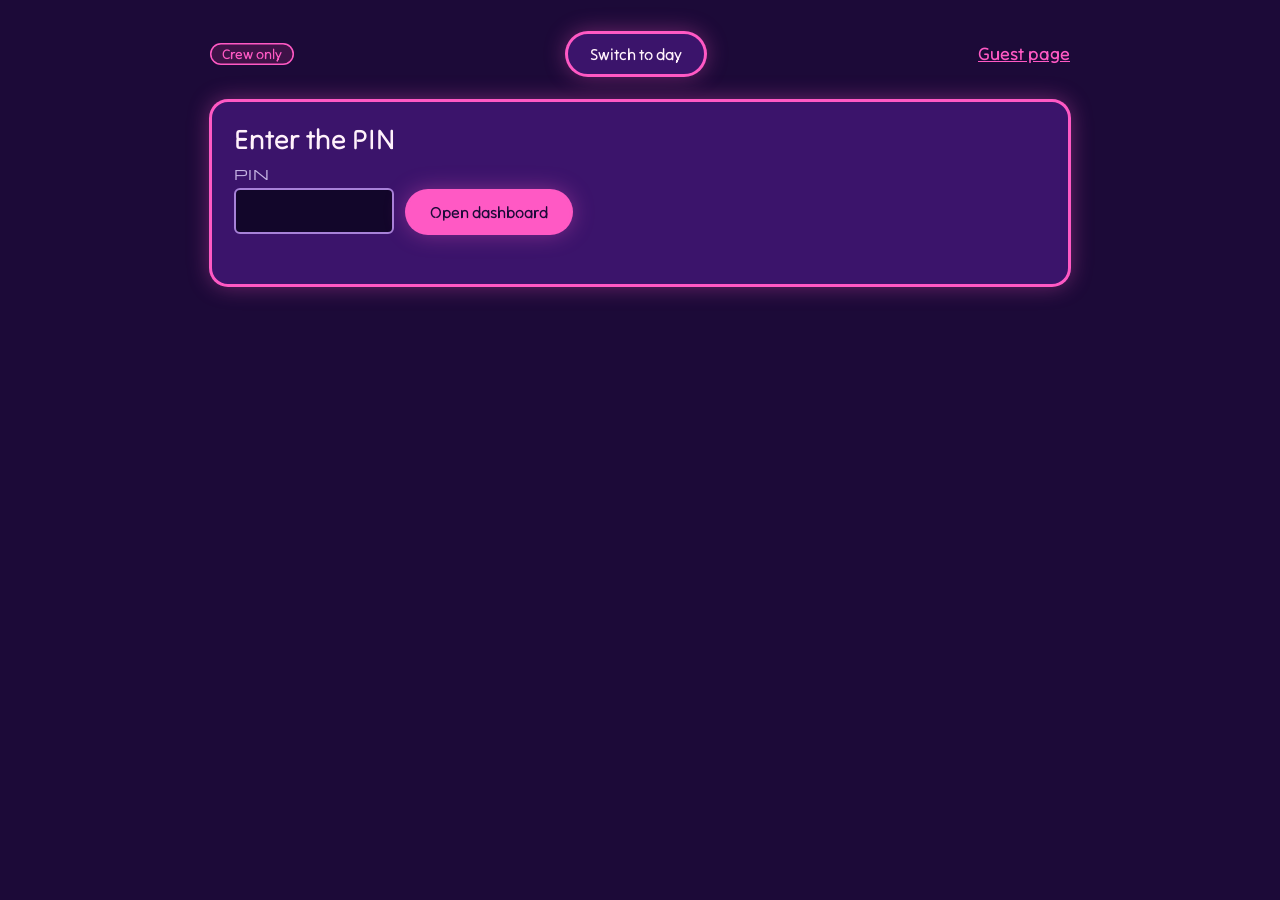
==== admin.html @ cfdfdce6 "Version 1" ====
<!doctype html>
<html lang="en" data-theme="night">
<head>
<meta charset="utf-8">
<meta name="viewport" content="width=device-width, initial-scale=1">
<meta name="robots" content="noindex, nofollow">
<title>Steal 2027: crew dashboard</title>
<link rel="preconnect" href="https://fonts.googleapis.com">
<link rel="stylesheet" href="https://fonts.googleapis.com/css2?family=Michroma&family=Tilt+Neon&family=Yellowtail&display=swap">
<link rel="stylesheet" href="styles.css">
</head>
<body>
<main class="page" style="max-width: 900px">
  <div class="topbar">
    <span class="tag tag-act">Crew only</span>
    <button class="btn" id="theme-toggle" type="button">Switch to day</button>
    <a href="index.html">Guest page</a>
  </div>

  <section class="card" id="gate" aria-labelledby="gate-h">
    <h1 id="gate-h" style="font-size: 28px; line-height: 34px; font-weight: 600">Enter the PIN</h1>
    <form id="pin-form" class="row" novalidate>
      <div class="field" style="width: 160px"><label class="label" for="pin">PIN</label>
        <input id="pin" inputmode="numeric" autocomplete="off" maxlength="12" required></div>
      <button class="btn btn-primary" type="submit">Open dashboard</button>
    </form>
    <p class="status" id="pin-status" role="status"></p>
  </section>

  <div id="dash" hidden style="display: flex; flex-direction: column; gap: 24px">
    <div class="row" style="justify-content: space-between; align-items: center">
      <p class="script">The crew so far</p>
      <div class="row">
        <button class="btn" id="refresh" type="button">Refresh</button>
        <button class="btn btn-quiet" id="lock" type="button">Lock</button>
      </div>
    </div>
    <p class="status" id="dash-status" role="status"></p>

    <div class="stats">
      <div class="card"><span class="label">Guests coming</span><span class="stat-num" id="stat-guests">0</span></div>
      <div class="card"><span class="label">RSVPs</span><span class="stat-num" id="stat-rsvps">0</span></div>
      <div class="card"><span class="label">Drinks claimed</span><span class="stat-num" id="stat-claims">0</span></div>
      <div class="card"><span class="label">Write-ins</span><span class="stat-num" id="stat-writeins">0</span></div>
    </div>

    <section class="card"><h2 style="font-size: 24px; line-height: 30px; font-weight: 600">RSVPs</h2>
      <div class="table-wrap"><table><thead><tr><th>Name</th><th>Coming</th><th>Note</th><th>When</th><th><span class="sr-only">Actions</span></th></tr></thead><tbody id="t-rsvps"></tbody></table></div></section>

    <section class="card"><h2 style="font-size: 24px; line-height: 30px; font-weight: 600">Drink claims</h2>
      <div class="table-wrap"><table><thead><tr><th>Drink</th><th>Real-world</th><th>Claimed by</th><th>When</th><th><span class="sr-only">Actions</span></th></tr></thead><tbody id="t-claims"></tbody></table></div>
      <p class="muted small" style="margin: 0" id="open-drinks"></p></section>

    <section class="card"><h2 style="font-size: 24px; line-height: 30px; font-weight: 600">Not on the list</h2>
      <div class="table-wrap"><table><thead><tr><th>Item</th><th>From</th><th>When</th><th><span class="sr-only">Actions</span></th></tr></thead><tbody id="t-writeins"></tbody></table></div></section>
  </div>
</main>
<script src="config.js"></script>
<script src="shared.js"></script>
<script src="admin.js"></script>
</body>
</html>
---- styles.css ----
/* Steal 2027 — Afterglow look (GTA VI palette), shared by the guest and admin pages. */

:root, [data-theme="night"] {
  --ground: #1c0a38; --raised: #3b146b; --sunk: #12062a;
  --line: #5a2a8f; --line-strong: #a782d8;
  --ink: #fff1fb; --ink-muted: #c4b2e2;
  --grow: #4fefdc; --owe: #ff7193; --goal: #ffb458; --act: #ff59c4; --compare: #93a6ff;
  --grow-soft: #0f3a44; --owe-soft: #3e1631; --act-soft: #3e1247; --compare-soft: #232b60;
  --on-act: #1c0a38; --focus: #ffb458;
  --art-1: #3b146b; --art-2: #7b208f; --art-3: #c9349b; --art-4: #ff9b55; --art-5: #12052a; --art-6: #ff59c4;
  --lift: 0 0 0 1px #ff59c4, 0 0 22px rgba(255, 89, 196, 0.38);
  --hero-img: url("assets/img/hero-night.jpg");
  --banner-img: url("assets/img/banner-night.jpg");
  --kicker: var(--ink);
}
[data-theme="golden"] {
  --ground: #f4e6f2; --raised: #fffafd; --sunk: #e9d6ef;
  --line: #dcc5e4; --line-strong: #8a6a9e;
  --ink: #2a1040; --ink-muted: #5f4672;
  --grow: #086569; --owe: #b11f43; --goal: #9c4300; --act: #a81a78; --compare: #3651c4;
  --grow-soft: #d6f0ee; --owe-soft: #fcdfe6; --act-soft: #f8d6ec; --compare-soft: #dfe4fb;
  --on-act: #ffffff; --focus: #3651c4;
  --art-1: #f36a78; --art-2: #f87572; --art-3: #ff9b55; --art-4: #ffb458; --art-5: #7b208f; --art-6: #3b146b;
  --lift: 4px 4px 0 #3b146b;
  --hero-img: url("assets/img/hero-day.jpg");
  --banner-img: url("assets/img/banner-day.jpg");
  --kicker: #fffafd;
}

* { box-sizing: border-box; }
[hidden] { display: none !important; }
html { -webkit-text-size-adjust: 100%; }
body {
  margin: 0; background: var(--ground); color: var(--ink);
  font-family: "Tilt Neon", system-ui, sans-serif; font-size: 18px; line-height: 26px;
  -webkit-font-smoothing: antialiased;
}
a { color: var(--act); font-weight: 600; }
a:hover { color: var(--ink); }
:focus-visible { outline: 2px solid var(--focus); outline-offset: 3px; }

.page { max-width: 720px; margin: 0 auto; padding: 32px 20px 56px; display: flex; flex-direction: column; gap: 24px; }

/* Type */
.label { font-family: Michroma, sans-serif; font-size: 14px; line-height: 20px; letter-spacing: 0.02em; color: var(--ink-muted); }
.script {
  font-family: Yellowtail, cursive; font-size: 28px; line-height: 32px; margin: 0; color: var(--kicker);
  text-shadow: 0 0 2px var(--raised), 0 0 8px var(--art-6), 0 0 18px var(--art-6), 0 0 32px var(--act);
}
.muted { color: var(--ink-muted); }
.small { font-size: 15px; line-height: 21px; }
h1, h2, h3 { margin: 0; line-height: 0; }

/* Pricedown header art: the SVG is a mask, the color comes from the theme */
.pd { display: block; background: var(--ink); -webkit-mask-size: 100% 100%; mask-size: 100% 100%;
  -webkit-mask-repeat: no-repeat; mask-repeat: no-repeat; max-width: 100%; }
.title-art { display: block; width: 100%; height: auto; }

/* Stickers */
.card {
  background: var(--raised); border: 2px solid var(--art-6); border-radius: 18px; box-shadow: var(--lift);
  padding: 20px 22px; display: flex; flex-direction: column; gap: 8px;
}
.grid2 { display: grid; grid-template-columns: repeat(2, minmax(0, 1fr)); gap: 20px; align-items: start; }
@media (max-width: 600px) { .grid2 { grid-template-columns: 1fr; } }
.card-head { display: flex; align-items: center; gap: 8px; }
.card-head svg { width: 20px; height: 20px; fill: none; stroke: var(--art-6); stroke-width: 2.2; stroke-linecap: round; stroke-linejoin: round; flex-shrink: 0; }

.btn {
  font: 600 16px/22px "Tilt Neon", system-ui, sans-serif; min-height: 44px; padding: 0 22px;
  border: 2px solid var(--art-6); border-radius: 999px; background: var(--raised); color: var(--ink);
  box-shadow: var(--lift); cursor: pointer; transition: transform 120ms ease, box-shadow 120ms ease;
}
.btn:hover { transform: translate(-1px, -1px); }
.btn:active { transform: translate(3px, 3px); box-shadow: none; }
.btn-primary { background: var(--act); color: var(--on-act); }
.btn-quiet { border-color: transparent; background: transparent; box-shadow: none; color: var(--act); padding: 0 12px; }
.btn:disabled { opacity: 0.45; cursor: not-allowed; box-shadow: none; transform: none; }
@media (prefers-reduced-motion: reduce) { .btn { transition: none; } }

.tag { display: inline-flex; align-items: center; padding: 1px 12px; border-radius: 999px; font-size: 14px; line-height: 20px; font-weight: 600; white-space: nowrap; }
.tag-act { background: var(--act-soft); color: var(--act); box-shadow: inset 0 0 0 1.5px currentColor; }
.tag-grow { background: var(--grow-soft); color: var(--grow); box-shadow: inset 0 0 0 1.5px currentColor; }
.tag-compare { background: var(--compare-soft); color: var(--compare); box-shadow: inset 0 0 0 1.5px currentColor; }

/* Forms */
.field { display: flex; flex-direction: column; gap: 4px; }
.field input, .field select, .field textarea {
  font: 400 17px/24px "Tilt Neon", system-ui, sans-serif; color: var(--ink); background: var(--sunk);
  border: 2px solid var(--line-strong); border-radius: 6px; padding: 9px 12px; min-height: 44px; width: 100%;
}
.field textarea { resize: vertical; min-height: 72px; }
.row { display: flex; gap: 12px; flex-wrap: wrap; align-items: flex-end; }
.row > .grow { flex: 1 1 180px; }
.status { min-height: 22px; font-size: 15px; line-height: 21px; margin: 0; }
.status.ok { color: var(--grow); } .status.err { color: var(--owe); }

/* Top bar */
.topbar { display: flex; align-items: center; justify-content: space-between; gap: 12px; flex-wrap: wrap; }
.stars { display: flex; align-items: center; gap: 10px; }

/* Hero */
.hero {
  position: relative; border: 2px solid var(--art-6); border-radius: 18px; box-shadow: var(--lift); overflow: hidden;
  background: var(--art-1) var(--hero-img) center / cover no-repeat; aspect-ratio: 6 / 5;
  padding: 28px 32px; display: flex; flex-direction: column; gap: 12px;
}
.hero-lead { margin: 0; max-width: 400px; font-size: 21px; line-height: 30px; font-weight: 500; color: var(--ink); }
[data-theme="night"] .hero-lead { text-shadow: 0 1px 2px rgba(10, 4, 24, 0.9), 0 0 12px rgba(10, 4, 24, 0.8); }
.hero .title-wrap { width: min(417px, 78%); }
.banner {
  position: relative; border: 2px solid var(--art-6); border-radius: 18px; box-shadow: var(--lift); overflow: hidden;
  background: var(--art-1) var(--banner-img) right center / cover no-repeat; aspect-ratio: 10 / 3;
  padding: 22px 28px; display: flex; flex-direction: column; justify-content: center; gap: 6px;
}
.banner .title-wrap { width: min(400px, 62%); }
@media (max-width: 520px) {
  .hero { aspect-ratio: auto; min-height: 380px; padding: 22px; }
  .banner { aspect-ratio: auto; min-height: 150px; padding: 18px; }
}

/* Drink list */
.drink-list { list-style: none; margin: 0; padding: 0; display: flex; flex-direction: column; }
.drink {
  display: flex; align-items: center; justify-content: space-between; gap: 12px; width: 100%;
  padding: 10px 6px; margin: 0 -6px; border: 0; border-top: 1px solid var(--line); background: transparent;
  color: inherit; text-align: left; cursor: pointer; border-radius: 6px; font: inherit;
}
.drink-list li:first-child .drink { border-top: 0; }
.drink:hover:not(:disabled) { background: var(--act-soft); }
.drink:disabled { cursor: default; }
.drink .who { display: flex; flex-direction: column; gap: 3px; min-width: 0; }
.drink .bring { font-size: 15px; line-height: 20px; color: var(--ink-muted); }
.writeins { list-style: none; margin: 0; padding: 0; display: flex; flex-direction: column; gap: 6px; }

/* Dialog */
dialog {
  border: 2px solid var(--art-6); border-radius: 18px; box-shadow: var(--lift); background: var(--raised); color: var(--ink);
  padding: 24px; width: min(420px, calc(100vw - 32px));
}
dialog::backdrop { background: rgba(10, 4, 24, 0.7); }
dialog form { display: flex; flex-direction: column; gap: 14px; }
.dialog-actions { display: flex; gap: 12px; justify-content: flex-end; flex-wrap: wrap; }

/* Admin tables */
.table-wrap { overflow-x: auto; }
table { width: 100%; border-collapse: collapse; font-size: 16px; line-height: 22px; }
th { text-align: left; font-family: Michroma, sans-serif; font-size: 13px; letter-spacing: 0.02em; color: var(--ink-muted); font-weight: 400; padding: 6px 8px; }
td { padding: 8px; border-top: 1px solid var(--line); vertical-align: top; }
.stats { display: grid; grid-template-columns: repeat(auto-fit, minmax(140px, 1fr)); gap: 16px; }
.stat-num { font-size: 40px; line-height: 44px; color: var(--goal); font-variant-numeric: tabular-nums; }

.sr-only { position: absolute; width: 1px; height: 1px; overflow: hidden; clip: rect(0 0 0 0); white-space: nowrap; }
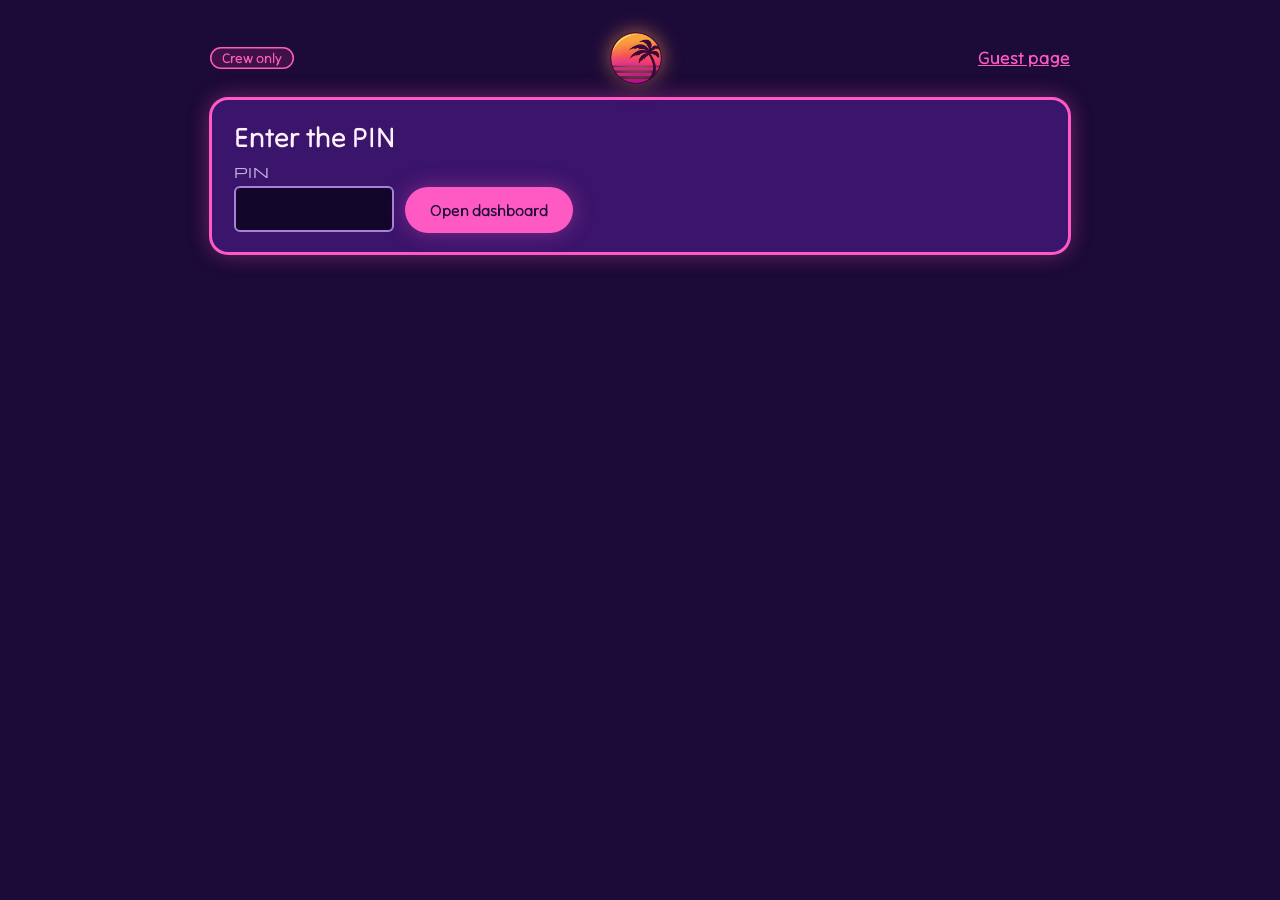
==== commit 0173b13f: "Drinks revamp and crew checklist" ====
--- a/admin.html
+++ b/admin.html
@@ -7,13 +7,13 @@
 <title>Steal 2027: crew dashboard</title>
 <link rel="preconnect" href="https://fonts.googleapis.com">
 <link rel="stylesheet" href="https://fonts.googleapis.com/css2?family=Michroma&family=Tilt+Neon&family=Yellowtail&display=swap">
-<link rel="stylesheet" href="styles.css">
+<link rel="stylesheet" href="styles.css?v=20261125e">
 </head>
 <body>
 <main class="page" style="max-width: 900px">
-  <div class="topbar">
+  <div class="topbar admin-top">
     <span class="tag tag-act">Crew only</span>
-    <button class="btn" id="theme-toggle" type="button">Switch to day</button>
+    <button class="theme-btn" id="theme-toggle" type="button" aria-label="Switch to day"><img class="theme-icon theme-sun" src="assets/img/theme-sun.png" alt="" width="52" height="52"><img class="theme-icon theme-moon" src="assets/img/theme-moon.png" alt="" width="52" height="52" onerror="this.closest('button').classList.add('no-moon')"><span class="theme-fallback" aria-hidden="true">Night</span></button>
     <a href="index.html">Guest page</a>
   </div>
 
@@ -27,10 +27,10 @@
     <p class="status" id="pin-status" role="status"></p>
   </section>
 
-  <div id="dash" hidden style="display: flex; flex-direction: column; gap: 24px">
-    <div class="row" style="justify-content: space-between; align-items: center">
+  <div id="dash" hidden style="display: flex; flex-direction: column; gap: 14px">
+    <div class="admin-head">
       <p class="script">The crew so far</p>
-      <div class="row">
+      <div class="admin-actions">
         <button class="btn" id="refresh" type="button">Refresh</button>
         <button class="btn btn-quiet" id="lock" type="button">Lock</button>
       </div>
@@ -40,23 +40,52 @@
     <div class="stats">
       <div class="card"><span class="label">Guests coming</span><span class="stat-num" id="stat-guests">0</span></div>
       <div class="card"><span class="label">RSVPs</span><span class="stat-num" id="stat-rsvps">0</span></div>
-      <div class="card"><span class="label">Drinks claimed</span><span class="stat-num" id="stat-claims">0</span></div>
-      <div class="card"><span class="label">Write-ins</span><span class="stat-num" id="stat-writeins">0</span></div>
+      <div class="card"><span class="label">Crew supplies</span><span class="stat-num" id="stat-claims">0</span></div>
+      <div class="card"><span class="label">Your run</span><span class="stat-num" id="stat-run">0</span></div>
     </div>
 
-    <section class="card"><h2 style="font-size: 24px; line-height: 30px; font-weight: 600">RSVPs</h2>
-      <div class="table-wrap"><table><thead><tr><th>Name</th><th>Coming</th><th>Note</th><th>When</th><th><span class="sr-only">Actions</span></th></tr></thead><tbody id="t-rsvps"></tbody></table></div></section>
+    <section class="card adm-card" aria-labelledby="run-h">
+      <div class="adm-card-head">
+        <h2 id="run-h" class="adm-h">Shopping run</h2>
+        <span class="adm-count" id="run-count"></span>
+      </div>
+      <div class="ready-bar" aria-hidden="true"><div class="ready-fill" id="run-fill"></div></div>
+      <div class="seg" role="tablist" aria-label="Show">
+        <button type="button" role="tab" class="seg-btn" id="seg-todo" aria-selected="true">Still needed</button>
+        <button type="button" role="tab" class="seg-btn" id="seg-all" aria-selected="false">Everything</button>
+      </div>
+      <h3 class="adm-sub">Your run <span class="muted small">Tap to check off</span></h3>
+      <div id="host-list" class="check-groups"></div>
+      <form id="host-add" class="host-add" novalidate>
+        <label class="sr-only" for="host-new">Add something to your run</label>
+        <input id="host-new" maxlength="80" placeholder="Add something to your run" autocomplete="off">
+        <button class="btn btn-primary" type="submit">Add</button>
+      </form>
+      <h3 class="adm-sub">From the crew <span class="muted small">Checks itself as guests claim</span></h3>
+      <ul id="crew-checks" class="check-list"></ul>
+    </section>
 
-    <section class="card"><h2 style="font-size: 24px; line-height: 30px; font-weight: 600">Drink claims</h2>
-      <div class="table-wrap"><table><thead><tr><th>Drink</th><th>Real-world</th><th>Claimed by</th><th>When</th><th><span class="sr-only">Actions</span></th></tr></thead><tbody id="t-claims"></tbody></table></div>
-      <p class="muted small" style="margin: 0" id="open-drinks"></p></section>
+    <section class="card adm-card" aria-labelledby="guests-h">
+      <div class="adm-card-head"><h2 id="guests-h" class="adm-h">Guest list</h2><span class="adm-count" id="guests-count"></span></div>
+      <ul class="adm-rows" id="t-rsvps"></ul>
+    </section>
 
-    <section class="card"><h2 style="font-size: 24px; line-height: 30px; font-weight: 600">Not on the list</h2>
-      <div class="table-wrap"><table><thead><tr><th>Item</th><th>From</th><th>When</th><th><span class="sr-only">Actions</span></th></tr></thead><tbody id="t-writeins"></tbody></table></div></section>
+    <section class="card adm-card" aria-labelledby="also-h2">
+      <div class="adm-card-head"><h2 id="also-h2" class="adm-h">Also bringing</h2></div>
+      <h3 class="adm-sub">Beer</h3>
+      <ul class="adm-rows" id="t-beer"></ul>
+      <h3 class="adm-sub">Something else</h3>
+      <ul class="adm-rows" id="t-writeins"></ul>
+    </section>
+
+    <section class="card adm-card" aria-labelledby="prep-h">
+      <div class="adm-card-head"><h2 id="prep-h" class="adm-h">Drink prep</h2></div>
+      <div id="t-prep" class="prep-list"></div>
+    </section>
   </div>
 </main>
-<script src="config.js"></script>
-<script src="shared.js"></script>
-<script src="admin.js"></script>
+<script src="config.js?v=20261125e"></script>
+<script src="shared.js?v=20261125e"></script>
+<script src="admin.js?v=20261125e"></script>
 </body>
 </html>
--- a/styles.css
+++ b/styles.css
@@ -11,6 +11,12 @@
   --lift: 0 0 0 1px #ff59c4, 0 0 22px rgba(255, 89, 196, 0.38);
   --hero-img: url("assets/img/hero-night.jpg");
   --banner-img: url("assets/img/banner-night.jpg");
+  --crew-img: url("assets/img/crew-night.jpg");
+  --place-img: url("assets/img/place-night.jpg");
+  --drinks-img: url("assets/img/drinks-night.jpg");
+  --dir-img: url("assets/img/directions-night.jpg"); --dir-base: #420b6c;
+  --when-img: url("assets/img/when-night.jpg"); --when-base: #2a0528;
+  --goal-soft: #3b2a1b; --sign: 0 0 14px rgba(255, 89, 196, 0.65), 0 0 36px rgba(255, 89, 196, 0.3);
   --kicker: var(--ink);
 }
 [data-theme="golden"] {
@@ -24,6 +30,12 @@
   --lift: 4px 4px 0 #3b146b;
   --hero-img: url("assets/img/hero-day.jpg");
   --banner-img: url("assets/img/banner-day.jpg");
+  --crew-img: url("assets/img/crew-day.jpg");
+  --place-img: url("assets/img/place-day.jpg");
+  --drinks-img: url("assets/img/drinks-day.jpg");
+  --dir-img: url("assets/img/directions-day.jpg"); --dir-base: #fcd3df;
+  --when-img: url("assets/img/when-day.jpg"); --when-base: #feb2ab;
+  --goal-soft: #ffe6c6; --sign: none;
   --kicker: #fffafd;
 }
 
@@ -39,7 +51,7 @@
 a:hover { color: var(--ink); }
 :focus-visible { outline: 2px solid var(--focus); outline-offset: 3px; }
 
-.page { max-width: 720px; margin: 0 auto; padding: 32px 20px 56px; display: flex; flex-direction: column; gap: 24px; }
+.page { max-width: 720px; margin: 0 auto; padding: 32px 20px 24px; display: flex; flex-direction: column; gap: 14px; }
 
 /* Type */
 .label { font-family: Michroma, sans-serif; font-size: 14px; line-height: 20px; letter-spacing: 0.02em; color: var(--ink-muted); }
@@ -61,7 +73,7 @@
   background: var(--raised); border: 2px solid var(--art-6); border-radius: 18px; box-shadow: var(--lift);
   padding: 20px 22px; display: flex; flex-direction: column; gap: 8px;
 }
-.grid2 { display: grid; grid-template-columns: repeat(2, minmax(0, 1fr)); gap: 20px; align-items: start; }
+.grid2 { display: grid; grid-template-columns: repeat(2, minmax(0, 1fr)); gap: 14px; align-items: start; }
 @media (max-width: 600px) { .grid2 { grid-template-columns: 1fr; } }
 .card-head { display: flex; align-items: center; gap: 8px; }
 .card-head svg { width: 20px; height: 20px; fill: none; stroke: var(--art-6); stroke-width: 2.2; stroke-linecap: round; stroke-linejoin: round; flex-shrink: 0; }
@@ -93,20 +105,29 @@
 .row { display: flex; gap: 12px; flex-wrap: wrap; align-items: flex-end; }
 .row > .grow { flex: 1 1 180px; }
 .status { min-height: 22px; font-size: 15px; line-height: 21px; margin: 0; }
+.status:empty { display: none; }
 .status.ok { color: var(--grow); } .status.err { color: var(--owe); }
 
 /* Top bar */
 .topbar { display: flex; align-items: center; justify-content: space-between; gap: 12px; flex-wrap: wrap; }
-.stars { display: flex; align-items: center; gap: 10px; }
 
 /* Hero */
 .hero {
+  container-type: inline-size;
   position: relative; border: 2px solid var(--art-6); border-radius: 18px; box-shadow: var(--lift); overflow: hidden;
   background: var(--art-1) var(--hero-img) center / cover no-repeat; aspect-ratio: 6 / 5;
   padding: 28px 32px; display: flex; flex-direction: column; gap: 12px;
 }
-.hero-lead { margin: 0; max-width: 400px; font-size: 21px; line-height: 30px; font-weight: 500; color: var(--ink); }
-[data-theme="night"] .hero-lead { text-shadow: 0 1px 2px rgba(10, 4, 24, 0.9), 0 0 12px rgba(10, 4, 24, 0.8); }
+/* Mission-briefing line: Michroma caps, lit like a HUD readout */
+.hero-lead {
+  margin: 0; max-width: 440px; align-self: flex-start;
+  font-family: Michroma, sans-serif; letter-spacing: 0.08em; text-transform: uppercase; white-space: nowrap;
+  /* Scales with the hero's width so each sentence always fits on one line */
+  font-size: clamp(8px, 3.2cqi, 14px); line-height: 1.7;
+  color: #fff1fb;
+  text-shadow: 0 1px 2px rgba(10, 4, 24, 0.95), 0 0 10px rgba(10, 4, 24, 0.85), 0 0 22px rgba(10, 4, 24, 0.6);
+}
+[data-theme="golden"] .hero-lead { color: #fff1fb; }
 .hero .title-wrap { width: min(417px, 78%); }
 .banner {
   position: relative; border: 2px solid var(--art-6); border-radius: 18px; box-shadow: var(--lift); overflow: hidden;
@@ -143,11 +164,663 @@
 .dialog-actions { display: flex; gap: 12px; justify-content: flex-end; flex-wrap: wrap; }
 
 /* Admin tables */
-.table-wrap { overflow-x: auto; }
+.table-wrap { position: relative; overflow-x: auto; }
 table { width: 100%; border-collapse: collapse; font-size: 16px; line-height: 22px; }
 th { text-align: left; font-family: Michroma, sans-serif; font-size: 13px; letter-spacing: 0.02em; color: var(--ink-muted); font-weight: 400; padding: 6px 8px; }
 td { padding: 8px; border-top: 1px solid var(--line); vertical-align: top; }
-.stats { display: grid; grid-template-columns: repeat(auto-fit, minmax(140px, 1fr)); gap: 16px; }
+.stats { display: grid; grid-template-columns: repeat(4, minmax(0, 1fr)); gap: 16px; }
+.stats .card { min-width: 0; }
+.stats .label { overflow-wrap: anywhere; }
+/* Admin header rows never wrap: they shrink instead */
+.admin-top { flex-wrap: nowrap; }
+.admin-top > * { flex-shrink: 0; white-space: nowrap; }
+.admin-head { display: flex; align-items: center; justify-content: space-between; gap: 8px; flex-wrap: nowrap; }
+.admin-head .script { white-space: nowrap; min-width: 0; }
+.admin-actions { display: flex; align-items: center; gap: 4px; flex-shrink: 0; }
+@media (max-width: 560px) {
+  .stats { gap: 8px; }
+  .stats .card { padding: 10px 10px 12px; gap: 4px; border-radius: 14px; }
+  .stats .label { font-size: 10px; line-height: 14px; letter-spacing: 0; }
+  .stat-num { font-size: 28px; line-height: 32px; }
+  .admin-top { gap: 8px; }
+  .admin-top .btn { padding: 0 14px; font-size: 15px; }
+  .admin-head .script { font-size: 24px; line-height: 30px; }
+  .admin-actions .btn { padding: 0 14px; }
+}
+@media (max-width: 380px) {
+  .admin-top { gap: 6px; }
+  .admin-top .tag { padding: 1px 6px; font-size: 13px; }
+  .admin-top .btn { padding: 0 8px; font-size: 14px; }
+  .admin-top a { font-size: 14px; }
+  .admin-head .script { font-size: 22px; }
+  .admin-actions .btn { padding: 0 10px; font-size: 15px; }
+  .admin-actions .btn-quiet { padding: 0 8px; }
+}
+/* Crew-only page: stacked lists instead of wide tables, so nothing scrolls sideways */
+.adm-card { gap: 12px; }
+.adm-card-head { display: flex; align-items: baseline; justify-content: space-between; gap: 12px; }
+.adm-h { margin: 0; font-size: 24px; line-height: 30px; font-weight: 600; }
+.adm-count { font: 400 12px/18px Michroma, sans-serif; letter-spacing: 0.03em; color: var(--goal); white-space: nowrap; }
+.adm-sub { margin: 8px 0 0; font: 400 13px/18px Michroma, sans-serif; letter-spacing: 0.03em; text-transform: uppercase; color: var(--ink); display: flex; align-items: baseline; gap: 10px; flex-wrap: wrap; }
+.adm-sub .small { text-transform: none; letter-spacing: 0; font-family: "Tilt Neon", system-ui, sans-serif; font-size: 13px; }
+.adm-rows { list-style: none; margin: 0; padding: 0; display: flex; flex-direction: column; }
+.adm-row { display: flex; align-items: center; gap: 12px; padding: 10px 0; border-top: 1px solid var(--line); }
+.adm-row:first-child { border-top: 0; }
+.adm-row-words { flex: 1 1 auto; min-width: 0; display: flex; flex-direction: column; gap: 2px; }
+.adm-row-title { font-size: 17px; line-height: 22px; font-weight: 600; overflow-wrap: anywhere; }
+.adm-row-sub { font-size: 14px; line-height: 19px; color: var(--ink-muted); overflow-wrap: anywhere; }
+.adm-empty { list-style: none; margin: 0; font-size: 15px; color: var(--ink-muted); }
+.btn.btn-small { min-height: 36px; padding: 0 12px; font-size: 14px; flex-shrink: 0; }
+.seg { display: flex; padding: 3px; gap: 3px; border-radius: 999px; background: var(--sunk); border: 1px solid var(--line); align-self: flex-start; }
+.seg-btn { border: 0; background: transparent; color: var(--ink-muted); font: 600 14px/20px "Tilt Neon", system-ui, sans-serif; padding: 6px 14px; border-radius: 999px; cursor: pointer; }
+.seg-btn[aria-selected="true"] { background: var(--act); color: #1c0a38; }
+[data-theme="golden"] .seg-btn[aria-selected="true"] { color: #fff; }
+.check-groups { display: flex; flex-direction: column; gap: 10px; }
+.check-group-h { margin: 0 0 2px; font-size: 13px; line-height: 18px; font-weight: 600; color: var(--goal); white-space: pre; }
+.check-list { list-style: none; margin: 0; padding: 0; display: flex; flex-direction: column; }
+.check-row { display: flex; align-items: center; gap: 10px; border-top: 1px solid var(--line); }
+.check-list > .check-row:first-child { border-top: 0; }
+.check-hit { flex: 1 1 auto; min-width: 0; display: flex; align-items: center; gap: 12px; padding: 9px 0; cursor: pointer; -webkit-tap-highlight-color: transparent; }
+.check-input { position: absolute; opacity: 0; width: 1px; height: 1px; }
+.check-box { flex-shrink: 0; width: 24px; height: 24px; border-radius: 7px; border: 2px solid var(--line-strong); display: grid; place-items: center; background: var(--sunk); transition: background 150ms ease, border-color 150ms ease; }
+.check-box svg { fill: none; stroke: #1c0a38; stroke-width: 3; stroke-linecap: round; stroke-linejoin: round; opacity: 0; transform: scale(0.6); transition: opacity 150ms ease, transform 200ms cubic-bezier(.3, 1.6, .5, 1); }
+.is-done .check-box { background: var(--grow); border-color: var(--grow); }
+[data-theme="golden"] .is-done .check-box svg { stroke: #fff; }
+.is-done .check-box svg { opacity: 1; transform: scale(1); }
+.check-input:focus-visible + .check-box { outline: 2px solid var(--focus); outline-offset: 2px; }
+.check-name { font-size: 16px; line-height: 21px; overflow-wrap: anywhere; }
+.check-hit .check-name { transition: color 150ms ease; }
+.is-done .check-hit .check-name { color: var(--ink-muted); text-decoration: line-through; text-decoration-color: var(--grow); }
+.check-del { flex-shrink: 0; width: 36px; height: 36px; border: 0; border-radius: 10px; background: transparent; color: var(--ink-muted); font-size: 22px; line-height: 1; cursor: pointer; }
+.check-del:hover { background: var(--sunk); color: var(--ink); }
+.check-row.is-auto { align-items: flex-start; padding: 9px 0; gap: 12px; }
+.check-words { flex: 1 1 auto; min-width: 0; display: flex; flex-direction: column; gap: 4px; }
+.check-who { display: flex; flex-wrap: wrap; gap: 6px; }
+.who-pill { display: inline-flex; align-items: center; gap: 6px; border: 1px solid var(--line-strong); background: var(--sunk); color: var(--ink); border-radius: 999px; padding: 2px 6px 2px 10px; font: 600 13px/20px "Tilt Neon", system-ui, sans-serif; cursor: pointer; }
+.who-pill:hover { border-color: var(--owe); }
+.who-x { color: var(--ink-muted); font-size: 15px; }
+.host-add { display: flex; gap: 8px; }
+.host-add input { flex: 1 1 auto; min-width: 0; font: 400 17px/24px "Tilt Neon", system-ui, sans-serif; color: var(--ink); background: var(--sunk);
+  border: 2px solid var(--line-strong); border-radius: 999px; padding: 8px 16px; min-height: 44px; }
+.stat-of { font-size: 0.5em; line-height: 1; color: var(--ink-muted); margin-left: 1px; }
+.prep-list { display: flex; flex-direction: column; }
+.prep { border-top: 1px solid var(--line); }
+.prep:first-child { border-top: 0; }
+.prep summary { list-style: none; display: flex; align-items: center; gap: 12px; padding: 10px 0; cursor: pointer; }
+.prep summary::-webkit-details-marker { display: none; }
+.prep summary::after { content: ""; width: 8px; height: 8px; border-right: 2px solid var(--ink-muted); border-bottom: 2px solid var(--ink-muted); transform: rotate(45deg); margin: -4px 4px 0 0; transition: transform 150ms ease; flex-shrink: 0; }
+.prep[open] summary::after { transform: rotate(225deg); margin-top: 4px; }
+.prep-words { flex: 1 1 auto; min-width: 0; display: flex; flex-direction: column; }
+.prep-name { font-family: Yellowtail, cursive; font-size: 24px; line-height: 28px; }
+.prep-have { font: 400 11px/18px Michroma, sans-serif; color: var(--ink-muted); white-space: nowrap; }
+.prep-have.is-ready { color: var(--grow); }
+.prep-body { padding: 0 0 12px; display: flex; flex-direction: column; gap: 8px; }
+.prep-how { margin: 0; font-size: 15px; line-height: 21px; }
+.prep-chips { list-style: none; margin: 0; padding: 0; display: flex; flex-wrap: wrap; gap: 6px; }
+.prep-chips li { font-size: 13px; line-height: 18px; padding: 3px 10px; border-radius: 999px; border: 1px dashed var(--line-strong); color: var(--ink-muted); }
+.prep-chips li.is-have { border-style: solid; border-color: var(--grow); color: var(--ink); }
 .stat-num { font-size: 40px; line-height: 44px; color: var(--goal); font-variant-numeric: tabular-nums; }
 
 .sr-only { position: absolute; width: 1px; height: 1px; overflow: hidden; clip: rect(0 0 0 0); white-space: nowrap; }
+
+/* ---------- App shell ---------- */
+.app { min-height: 100vh; padding-bottom: calc(84px + env(safe-area-inset-bottom)); }
+.topbar-wrap { padding-top: calc(16px + env(safe-area-inset-top)); padding-bottom: 0; }
+.topbar-wrap ~ main .view.page { padding-top: 14px; }
+.view[hidden] { display: none !important; }
+.page-lead { margin: 0; font-size: 21px; line-height: 30px; }
+/* Dress code lead: the neon script, one sentence per line */
+.dress-lead { font-size: 30px; line-height: 38px; }
+[data-theme="golden"] .dress-lead { color: #a81a78; text-shadow: 0 1px 0 rgba(255, 255, 255, 0.7), 0 0 10px rgba(255, 47, 168, 0.25); }
+.dress-intro { display: flex; flex-direction: column; gap: 4px; }
+.fine-print { margin: 0; font-size: 13px; line-height: 18px; font-style: italic; color: var(--ink-muted); }
+.site-foot { display: flex; justify-content: center; padding-top: 8px; }
+.site-foot a { font-size: 15px; color: var(--ink-muted); font-weight: 600; }
+.banner h1 { line-height: 0; }
+
+.tabbar {
+  position: fixed; left: 0; right: 0; bottom: 0; z-index: 10;
+  display: grid; grid-template-columns: repeat(5, minmax(0, 1fr));
+  padding: 6px max(8px, env(safe-area-inset-left)) calc(6px + env(safe-area-inset-bottom)) max(8px, env(safe-area-inset-right));
+  background: var(--raised); border-top: 2px solid var(--art-6);
+  box-shadow: 0 -6px 24px rgba(10, 4, 24, 0.35);
+}
+.tabbar a, .tabbar button {
+  display: flex; flex-direction: column; align-items: center; justify-content: center; gap: 2px;
+  min-height: 56px; border-radius: 14px; text-decoration: none; color: var(--ink-muted);
+  font: 600 13px/16px "Tilt Neon", system-ui, sans-serif;
+}
+.tabbar button { border: 0; background: transparent; cursor: pointer; }
+.tabbar a svg, .tabbar button svg { width: 24px; height: 24px; fill: none; stroke: currentColor; stroke-width: 2; stroke-linecap: round; stroke-linejoin: round; }
+/* Active tab, retrowave style: a glowing sunset "horizon" line on the bar's top edge, a soft neon light
+   spilling down onto the tab, and a glowing icon and label. No filled box, so it never runs into RSVP. */
+.tabbar a { position: relative; isolation: isolate; transition: color 200ms ease; }
+.tabbar a::before { content: ""; position: absolute; top: -6px; left: 50%; width: 70%; height: 4px; border-radius: 0 0 6px 6px;
+  background: linear-gradient(90deg, #ffb458, #ff59c4 50%, #9b5cff); box-shadow: 0 0 10px rgba(255, 89, 196, 0.9), 0 0 22px rgba(255, 89, 196, 0.5);
+  transform: translateX(-50%) scaleX(0); transition: transform 260ms cubic-bezier(.3, 1.4, .5, 1); }
+.tabbar a::after { content: ""; position: absolute; z-index: -1; top: -4px; left: 15%; right: 15%; bottom: 4px; border-radius: 0 0 12px 12px;
+  background: linear-gradient(180deg, rgba(255, 89, 196, 0.32), rgba(255, 89, 196, 0.08) 55%, transparent);
+  opacity: 0; transition: opacity 220ms ease; }
+.tabbar a[aria-current="page"] { color: #fff; }
+.tabbar a[aria-current="page"]::before { transform: translateX(-50%) scaleX(1); }
+.tabbar a[aria-current="page"]::after { opacity: 1; }
+.tabbar a[aria-current="page"] svg { stroke: #ff7ad1; filter: drop-shadow(0 0 4px rgba(255, 89, 196, 0.95)) drop-shadow(0 0 10px rgba(255, 89, 196, 0.5)); transform: translateY(-1px); }
+.tabbar a[aria-current="page"] span { text-shadow: 0 0 6px rgba(255, 89, 196, 0.9); letter-spacing: 0.02em; }
+.tabbar a svg { transition: transform 200ms ease, filter 200ms ease; }
+[data-theme="golden"] .tabbar a::before { background: linear-gradient(90deg, #ff9b55, #ff2fa8 50%, #3b146b); box-shadow: 0 2px 0 rgba(59, 20, 107, 0.25); }
+[data-theme="golden"] .tabbar a::after { background: linear-gradient(180deg, rgba(255, 47, 168, 0.18), rgba(255, 155, 85, 0.08) 55%, transparent); }
+[data-theme="golden"] .tabbar a[aria-current="page"] { color: #a81a78; }
+[data-theme="golden"] .tabbar a[aria-current="page"] svg { stroke: #a81a78; filter: none; }
+[data-theme="golden"] .tabbar a[aria-current="page"] span { text-shadow: none; font-weight: 700; }
+@media (prefers-reduced-motion: reduce) { .tabbar a::before, .tabbar a::after, .tabbar a svg { transition: none; } }
+@media (min-width: 760px) { .tabbar { left: 50%; right: auto; width: 720px; transform: translateX(-50%); border: 2px solid var(--art-6); border-bottom: 0; border-radius: 18px 18px 0 0; } }
+
+.card-link { text-decoration: none; color: inherit; font-weight: 400; transition: transform 120ms ease; }
+.card-link:hover { color: inherit; transform: translate(-1px, -1px); }
+.card-link .go { color: var(--act); font-weight: 600; font-size: 15px; }
+.card-link .go::after { content: " \203A"; }
+@media (prefers-reduced-motion: reduce) { .card-link { transition: none; } }
+
+/* RSVP party names */
+.guests { border: 0; padding: 0; margin: 0; flex: 1 1 100%; min-width: 0; }
+.guests legend { padding: 0; margin-bottom: 4px; }
+.guest-fields { display: grid; grid-template-columns: repeat(auto-fill, minmax(180px, 1fr)); gap: 10px; }
+.guest-fields input { font: 400 17px/24px "Tilt Neon", system-ui, sans-serif; color: var(--ink); background: var(--sunk);
+  border: 2px solid var(--line-strong); border-radius: 6px; padding: 9px 12px; min-height: 44px; width: 100%; }
+
+/* Dress code */
+.chips { list-style: none; margin: 0; padding: 0; display: flex; flex-wrap: wrap; gap: 8px; }
+.chips li { padding: 6px 14px; border-radius: 999px; border: 2px solid var(--art-6); background: var(--act-soft); color: var(--ink); font-size: 16px; line-height: 22px; }
+.swatches { list-style: none; margin: 0; padding: 0; display: grid; grid-template-columns: repeat(2, minmax(0, 1fr)); gap: 8px 12px; }
+.swatches li { display: flex; align-items: center; gap: 8px; font-size: 15px; line-height: 20px; }
+.swatches span { width: 22px; height: 22px; border-radius: 999px; border: 2px solid var(--ink); flex-shrink: 0; }
+.tips { margin: 0; padding-left: 20px; display: flex; flex-direction: column; gap: 6px; }
+
+/* Location */
+.map-wrap { border: 2px solid var(--art-6); border-radius: 18px; box-shadow: var(--lift); overflow: hidden; background: var(--sunk); aspect-ratio: 4 / 3; position: relative; }
+.map-wrap iframe { display: block; width: 100%; height: 100%; border: 0; }
+.map-fallback { position: absolute; inset: 0; margin: 0; display: flex; align-items: center; justify-content: center; text-align: center; padding: 24px; color: var(--ink-muted); }
+.map-fallback[hidden] { display: none; }
+.nav-buttons { display: flex; flex-wrap: wrap; gap: 12px; }
+.nav-buttons .btn { display: inline-flex; align-items: center; text-decoration: none; }
+
+/* RSVP tab: the one action, so it stands out */
+.tabbar .tab-rsvp { color: var(--on-act); background: var(--act); border: 2px solid var(--art-6); box-shadow: var(--lift); margin-top: -18px; min-height: 64px; border-radius: 18px; }
+.tabbar .tab-rsvp.is-done { background: var(--grow-soft); color: var(--grow); }
+.dialog-body { display: flex; flex-direction: column; gap: 14px; }
+.dialog-body[hidden] { display: none; }
+.done { align-items: center; text-align: center; }
+.done .dialog-actions { justify-content: center; }
+@media (prefers-reduced-motion: no-preference) {
+  .done-stars path { animation: star-pop 360ms ease-out both; }
+  .done-stars g:nth-child(2) path { animation-delay: 90ms; } .done-stars g:nth-child(3) path { animation-delay: 180ms; }
+  .done-stars g:nth-child(4) path { animation-delay: 270ms; } .done-stars g:nth-child(5) path { animation-delay: 360ms; }
+  @keyframes star-pop { from { opacity: 0; transform: translateY(6px) scale(0.6); } to { opacity: 1; transform: none; } }
+  .done-stars path { transform-box: fill-box; transform-origin: center; }
+}
+
+/* RSVP pop-up form: name and headcount side by side, the rest full width */
+#rsvp-form { display: grid; grid-template-columns: minmax(0, 1fr) 96px; gap: 12px; align-items: end; }
+#rsvp-form > .field { width: auto !important; flex: none; }
+#rsvp-form > .guests, #rsvp-form > .field:nth-of-type(3), #rsvp-form > .dialog-actions { grid-column: 1 / -1; }
+
+/* ---------- Brian's incoming call (first visit only) ---------- */
+.call {
+  position: fixed; inset: 0; z-index: 50; color: #fff1fb;
+  background: linear-gradient(180deg, rgba(18, 5, 42, 0.55), rgba(18, 5, 42, 0.92)), #1c0a38 url("assets/img/hero-night.jpg") 70% center / cover no-repeat;
+  display: flex; flex-direction: column; align-items: center; justify-content: center;
+  padding: calc(32px + env(safe-area-inset-top)) 24px calc(32px + env(safe-area-inset-bottom));
+}
+.call[hidden] { display: none; }
+.call.leaving { animation: call-out 420ms ease-in forwards; }
+@keyframes call-out { to { opacity: 0; transform: scale(1.04); } }
+.call-ring, .call-chat { width: min(420px, 100%); display: flex; flex-direction: column; align-items: center; gap: 10px; }
+.call-ring[hidden], .call-chat[hidden] { display: none; }
+.call-top { color: #c4b2e2; letter-spacing: 0.12em; text-transform: uppercase; margin: 0; }
+.call-avatar {
+  width: 112px; height: 112px; border-radius: 999px; margin: 18px 0 6px;
+  display: flex; align-items: center; justify-content: center;
+  font: 400 56px/1 "Tilt Neon", system-ui, sans-serif; color: #fff1fb;
+  background: linear-gradient(135deg, #7b208f, #c9349b 55%, #ff9b55);
+  box-shadow: 0 0 0 3px #fff1fb, 0 0 0 7px rgba(255, 89, 196, 0.5);
+}
+.call-name { margin: 0; font: 400 40px/46px "Tilt Neon", system-ui, sans-serif; }
+.call-sub { margin: 0; color: #c4b2e2; min-height: 26px; text-align: center; }
+.call-actions { display: flex; gap: 72px; margin-top: 48px; }
+.call-btn { display: flex; flex-direction: column; align-items: center; gap: 8px; border: 0; background: none; color: #fff1fb; font: 600 15px/20px "Tilt Neon", system-ui, sans-serif; cursor: pointer; }
+.call-btn svg { width: 72px; height: 72px; padding: 20px; border-radius: 999px; fill: none; stroke: #ffffff; stroke-width: 2; stroke-linecap: round; stroke-linejoin: round; box-sizing: border-box; }
+.call-btn.accept svg { background: #18b26b; }
+.call-btn.decline svg { background: #e0284f; transform: rotate(135deg); }
+@media (prefers-reduced-motion: no-preference) {
+  .call-avatar { animation: ring-pulse 1.6s ease-out infinite; }
+  .call-btn.accept svg { animation: ring-wiggle 1.6s ease-in-out infinite; }
+  @keyframes ring-pulse { 0% { box-shadow: 0 0 0 3px #fff1fb, 0 0 0 7px rgba(255, 89, 196, 0.5); } 70% { box-shadow: 0 0 0 3px #fff1fb, 0 0 0 30px rgba(255, 89, 196, 0); } 100% { box-shadow: 0 0 0 3px #fff1fb, 0 0 0 7px rgba(255, 89, 196, 0); } }
+  @keyframes ring-wiggle { 0%, 60%, 100% { transform: rotate(0); } 10%, 30%, 50% { transform: rotate(-12deg); } 20%, 40% { transform: rotate(12deg); } }
+}
+.bubbles { list-style: none; margin: 8px 0 0; padding: 0; width: 100%; display: flex; flex-direction: column; gap: 8px; }
+.bubbles li {
+  align-self: flex-start; max-width: 86%; padding: 10px 14px; border-radius: 18px 18px 18px 6px;
+  background: rgba(59, 20, 107, 0.92); border: 1.5px solid #ff59c4; font-size: 17px; line-height: 24px;
+}
+.bubbles li.typing { color: #c4b2e2; letter-spacing: 0.2em; }
+@media (prefers-reduced-motion: no-preference) { .bubbles li { animation: bubble-in 220ms ease-out both; } @keyframes bubble-in { from { opacity: 0; transform: translateY(8px); } } }
+.call-go { margin-top: 14px; }
+
+/* Crew counter, footer links */
+.link-btn { border: 0; background: none; padding: 0; font: 600 15px/20px "Tilt Neon", system-ui, sans-serif; color: var(--ink-muted); text-decoration: underline; cursor: pointer; }
+.site-foot { gap: 20px; }
+.tag-claim { background: var(--act); color: var(--on-act); box-shadow: none; }
+
+/* Header waiting on its Pricedown SVG (see the word list) */
+.stand-in { font: 600 24px/30px "Tilt Neon", system-ui, sans-serif; }
+
+/* Dress code lookbook: the art fills the card and the text sits on it */
+.look-card { position: relative; overflow: hidden; padding: 0; gap: 0; aspect-ratio: 4 / 5; justify-content: flex-end; width: 100%; min-width: 0; justify-self: stretch; box-sizing: border-box; }
+.look-img { position: absolute; inset: 0; width: 100%; height: 100%; object-fit: cover; object-position: center top; display: block; background: var(--ground); }
+.look-body { position: relative; display: flex; flex-direction: column; gap: 8px; padding: 72px 20px 20px;
+  background: linear-gradient(to top, rgba(20, 6, 40, 0.94) 0%, rgba(20, 6, 40, 0.82) 55%, rgba(20, 6, 40, 0) 100%);
+  --ink: #ffffff; --ink-muted: #f3e6ff; --act: #ff7ad1; --art-6: #ff59c4; --raised: #3b146b; --grow: #4fefdc; color: #ffffff; text-shadow: 0 1px 3px rgba(0, 0, 0, 0.6); }
+.look-body .label { color: #ffd9a8; }
+.look-body .chips { gap: 6px; }
+.look-body .chips li { background: rgba(20, 6, 40, 0.55); border-color: #ff59c4; text-shadow: none; padding: 3px 11px; font-size: 15px; line-height: 20px; }
+.look-body .swatches span { border-color: #ffffff; }
+.lookbook { align-items: stretch; }
+
+/* Art cards: wide art fills the top of the card and the text sits over its lower half */
+.art-card { position: relative; overflow: hidden; padding: 0; gap: 0; background: #140628; }
+.art-bg { position: absolute; top: 0; left: 0; right: 0; aspect-ratio: 1200 / 697; background: var(--ground) center top / cover no-repeat; }
+.art-body { padding-top: var(--art-start, 40%); background: linear-gradient(to top, #140628 0px, rgba(20, 6, 40, 0.92) var(--fade-solid, 130px), rgba(20, 6, 40, 0.6) calc(var(--fade-solid, 130px) + 45px), rgba(20, 6, 40, 0) calc(var(--fade-solid, 130px) + 100px)); }
+.crew-art { background-image: var(--crew-img); }
+/* Our place: the car and porch sit low in the art, so the text starts lower and the fade stays short */
+.place-art .art-bg { background-image: var(--place-img); background-position: center bottom; aspect-ratio: 1200 / 697; }
+.place-art { --art-start: 50%; --fade-solid: 110px; }
+/* Drinks: the glasses sit right of center, so the text starts low and the fade stays short */
+.drinks-art .art-bg { background-image: var(--drinks-img); aspect-ratio: 3 / 2; }
+.drinks-art { --art-start: 56%; --fade-solid: 110px; }
+.place-art-tall { --art-start: 24%; --fade-solid: 85px; }
+.place-art-tall .art-bg { aspect-ratio: 3 / 1; background-position: center 62%; }
+.place-art-tall .art-body { gap: 6px; padding-bottom: 16px; }
+.arrive-info { margin: 2px 0 4px; display: flex; flex-direction: column; gap: 4px; }
+.arrive-info > div { display: flex; gap: 10px; align-items: baseline; }
+.arrive-info dt { flex: 0 0 auto; min-width: 84px; white-space: nowrap; font: 400 11px/18px Michroma, sans-serif; letter-spacing: 0.03em; text-transform: uppercase; color: #ff9bd8; }
+.arrive-info dd { margin: 0; font-size: 15px; line-height: 21px; color: #f3e6ff; }
+.arrive-info strong { font-size: 17px; letter-spacing: 0.06em; color: #fff; }
+.place-art-tall #address-text { font-size: 18px !important; line-height: 24px !important; }
+/* Side art cards: art with an empty side; the text sits on the plain side in the theme's own ink */
+.side-art-card { position: relative; min-height: 160px; justify-content: center; background-color: var(--side-base);
+  background-image: linear-gradient(to right, var(--side-base) 0%, var(--side-base) 34%, transparent 58%), var(--side-img);
+  background-size: auto, cover; background-position: 0 0, right center; background-repeat: no-repeat; }
+.side-art-card > * { max-width: 58%; }
+.when-art { --side-img: var(--when-img); --side-base: var(--when-base); }
+/* Home cards: staggered masonry. Each card keeps its natural height; app.js sets each card's row span
+   so the next card in its column tucks right under it. Without JS it falls back to the plain grid. */
+.home-cards { align-items: start; }
+.home-cards.masonry, .jobs-list.masonry, .also-grid.masonry { grid-auto-rows: 2px; row-gap: 0; grid-auto-flow: row dense; }
+.art-bg::after { content: ""; position: absolute; inset: 0; background: linear-gradient(to bottom, rgba(20, 6, 40, 0) 70%, #140628 100%); }
+/* Get directions: the lost driver sits on the right; the text and buttons sit on the plain left */
+.directions-art { --side-img: var(--dir-img); --side-base: var(--dir-base); justify-content: flex-end; min-height: 220px; }
+.directions-art .nav-buttons { max-width: none; }
+.directions-art .label { color: #ffd9a8; }
+[data-theme="golden"] .directions-art .label { color: #a8520f; }
+@media (max-width: 600px) {
+  /* Phones: the buttons stack in a column on the plain left, and the driver sits on the right at a size that fits */
+  .directions-art { justify-content: flex-end;
+    background-image: linear-gradient(to right, var(--side-base) 0%, var(--side-base) 40%, transparent 56%), var(--side-img);
+    background-size: auto, auto 100%; background-position: 0 0, right center; }
+  .directions-art > * { max-width: 48%; }
+  .directions-art .nav-buttons { max-width: 48%; flex-direction: column; align-items: stretch; gap: 8px; margin-top: 4px; }
+  .directions-art .nav-buttons .btn { justify-content: center; padding: 0 12px; }
+}
+/* Crew ticker: a stock-ticker band with the live counts. Same dark band in both themes. */
+.ticker { display: flex; align-items: stretch; background: #0d0420; border: 2px solid #ff59c4; border-radius: 14px;
+  box-shadow: 0 0 0 1px #3b146b, 0 0 18px rgba(255, 89, 196, 0.35); overflow: hidden; min-height: 48px; }
+.ticker[hidden] { display: none; }
+.ticker-live { display: flex; align-items: center; gap: 8px; padding: 0 14px; background: #ff59c4; color: #1c0a38;
+  font: 700 12px/1 Michroma, sans-serif; letter-spacing: 0.12em; text-transform: uppercase; flex-shrink: 0; }
+.ticker-dot { width: 8px; height: 8px; border-radius: 50%; background: #1c0a38; animation: ticker-blink 1.2s steps(2, start) infinite; }
+.ticker-window { flex: 1; min-width: 0; overflow: hidden; display: flex; align-items: center;
+  -webkit-mask-image: linear-gradient(to right, transparent 0, #000 16px, #000 calc(100% - 24px), transparent 100%);
+  mask-image: linear-gradient(to right, transparent 0, #000 16px, #000 calc(100% - 24px), transparent 100%); }
+.ticker-track { display: flex; width: max-content; animation: ticker-scroll 28s linear infinite; }
+.ticker:hover .ticker-track { animation-play-state: paused; }
+.ticker-run { display: flex; flex-shrink: 0; }
+.ticker-item { display: inline-flex; align-items: baseline; gap: 8px; padding: 0 22px; white-space: nowrap;
+  font-family: Michroma, sans-serif; text-transform: uppercase; border-right: 1px solid rgba(255, 255, 255, 0.14); }
+.ticker-sym { font-size: 11px; letter-spacing: 0.1em; color: #c9b3e6; }
+.ticker-val { font-size: 18px; line-height: 24px; color: #ffb458; font-variant-numeric: tabular-nums; text-shadow: 0 0 10px rgba(255, 180, 88, 0.45); }
+.ticker-dir { font-size: 11px; }
+.ticker-up { color: #4fefdc; } .ticker-down { color: #ff7a8a; }
+@keyframes ticker-scroll { from { transform: translateX(0); } to { transform: translateX(-50%); } }
+@keyframes ticker-blink { to { visibility: hidden; } }
+@media (prefers-reduced-motion: reduce) {
+  .ticker-track { animation: none; }
+  .ticker-run + .ticker-run { display: none; }
+  .ticker-window { overflow-x: auto; }
+  .ticker-dot { animation: none; }
+}
+/* Day ticker: a sunlit paper tape, not a neon screen */
+[data-theme="golden"] .ticker { background: #fff3e0; border-color: #3b146b; box-shadow: 4px 4px 0 #3b146b;
+  background-image: repeating-linear-gradient(to bottom, transparent 0 11px, rgba(59, 20, 107, 0.06) 11px 12px); }
+[data-theme="golden"] .ticker-live { background: #f36a78; color: #ffffff; border-right: 2px solid #3b146b; }
+[data-theme="golden"] .ticker-dot { background: #ffffff; }
+[data-theme="golden"] .ticker-item { border-right-color: rgba(59, 20, 107, 0.18); }
+[data-theme="golden"] .ticker-sym { color: #6b4a80; }
+[data-theme="golden"] .ticker-val { color: #3b146b; text-shadow: none; font-weight: 700; }
+[data-theme="golden"] .ticker-up { color: #086569; }
+[data-theme="golden"] .ticker-down { color: #b11f43; }
+/* RSVP result animations: the pop-up itself moves */
+@media (prefers-reduced-motion: no-preference) {
+  /* Mission accepted: lifts off, slams down with a squash, bounces once, then the title stamps in */
+  /* overflow hidden: the oversized title stamp would otherwise flash a scrollbar along the bottom */
+  dialog.dlg-slam { animation: dlg-slam 760ms cubic-bezier(.3, 0, .2, 1) both; transform-origin: 50% 100%; overflow: hidden; }
+  dialog.dlg-slam #rsvp-done-title { animation: dlg-stamp 480ms 560ms cubic-bezier(.2, .9, .3, 1.4) both; }
+  dialog.dlg-slam .done-stars path { animation-delay: 900ms; }
+  dialog.dlg-slam .done-stars g:nth-child(2) path { animation-delay: 990ms; } dialog.dlg-slam .done-stars g:nth-child(3) path { animation-delay: 1080ms; }
+  dialog.dlg-slam .done-stars g:nth-child(4) path { animation-delay: 1170ms; } dialog.dlg-slam .done-stars g:nth-child(5) path { animation-delay: 1260ms; }
+  @keyframes dlg-slam {
+    0% { transform: translateY(0) scale(1); }
+    22% { transform: translateY(-70px) scale(1.06) rotate(-2deg); }
+    46% { transform: translateY(8px) scaleX(1.06) scaleY(0.9); }
+    62% { transform: translateY(-14px) scaleX(0.98) scaleY(1.03); }
+    78% { transform: translateY(0) scaleX(1.02) scaleY(0.98); }
+    100% { transform: none; }
+  }
+  @keyframes dlg-stamp { 0% { transform: scale(2.2) rotate(-6deg); opacity: 0; } 60% { transform: scale(0.92) rotate(1deg); opacity: 1; } 100% { transform: none; } }
+
+}
+/* Done step after a cancel: no stars, red title */
+#rsvp-step-done.is-failed .done-stars { display: none; }
+
+/* Theme toggle: a sun or moon badge. At night it shows the sun (tap for day); in the day it shows the moon. */
+.theme-btn { position: relative; width: 52px; height: 52px; padding: 0; border: 0; border-radius: 50%; background: none; cursor: pointer;
+  flex-shrink: 0; display: grid; place-items: center; -webkit-tap-highlight-color: transparent; }
+.theme-btn:focus-visible { outline: 3px solid var(--act); outline-offset: 3px; }
+.theme-icon { grid-area: 1 / 1; width: 52px; height: 52px; display: block; transition: opacity 220ms ease;
+  filter: drop-shadow(0 2px 6px rgba(0, 0, 0, 0.35)); }
+[data-theme="night"] .theme-sun { filter: drop-shadow(0 0 10px rgba(255, 155, 85, 0.65)); }
+[data-theme="night"] .theme-moon, [data-theme="golden"] .theme-sun { opacity: 0; pointer-events: none; }
+.theme-fallback { display: none; }
+.theme-btn.no-moon .theme-moon { display: none; }
+[data-theme="golden"] .theme-btn.no-moon .theme-fallback { display: grid; place-items: center; grid-area: 1 / 1; width: 52px; height: 52px; border-radius: 50%;
+  background: #1c0a38; color: #fff; font: 600 13px/1 "Tilt Neon", system-ui, sans-serif; }
+@media (prefers-reduced-motion: reduce) { .theme-icon { transition: opacity 150ms linear; } }
+/* Retro chrome lettering: Sean's six PNGs (night and day versions of New mission, Mission accepted, Mission failed),
+   swapped by theme. Used only in the top-left badge and the RSVP pop-up title. */
+[data-theme="night"] .art-day, [data-theme="golden"] .art-night { display: none; }
+.mission-tag { display: inline-flex; align-items: center; min-width: 0; }
+/* "Side mission" replaces "New mission" on the Drinks tab */
+.mission-tag .when-side, html.on-side-mission .mission-tag .when-main { display: none; }
+html.on-side-mission[data-theme="night"] .mission-tag .when-side.art-night, html.on-side-mission[data-theme="golden"] .mission-tag .when-side.art-day { display: block; }
+/* Fills the topbar up to the sun/moon. Its height matches the 52px badge wherever the screen is wide enough;
+   on phones the full width only allows about 28px of height. */
+.topbar:has(.mission-tag) { flex-wrap: nowrap; }
+.topbar .mission-tag { flex: 1 1 auto; min-width: 0; margin-right: 14px; }
+.mission-tag img { display: block; width: 100%; max-width: 532px; height: auto; }
+.mission-title { margin: 6px auto 4px; display: flex; justify-content: center; }
+.mission-title img { display: block; width: min(100%, 320px); height: auto; }
+.mission-title .when-failed, #rsvp-step-done.is-failed .mission-title .when-passed { display: none; }
+[data-theme="night"] #rsvp-step-done.is-failed .when-failed.art-night, [data-theme="golden"] #rsvp-step-done.is-failed .when-failed.art-day { display: block; }
+
+/* ---------- Drinks tab revamp: cocktails built from claimable supplies ---------- */
+.tag-owe { background: var(--owe-soft); color: var(--owe); box-shadow: inset 0 0 0 1.5px currentColor; }
+.tag-goal { background: var(--goal-soft); color: var(--goal); box-shadow: inset 0 0 0 1.5px currentColor; }
+.tag-neutral { background: var(--sunk); color: var(--ink-muted); box-shadow: inset 0 0 0 1.5px var(--line-strong); }
+.heading { font-size: 20px; line-height: 26px; }
+.ui { font-size: 16px; line-height: 22px; font-weight: 600; margin: 0; }
+#view-drinks .label { color: var(--ink-muted); }
+
+.crew-card { gap: 10px; }
+.ready-bar { position: relative; height: 22px; margin-top: 4px; border: 2px solid var(--art-6); border-radius: 999px; background: var(--sunk); }
+.ready-fill { position: absolute; left: 2px; top: 2px; bottom: 2px; border-radius: 999px; background: linear-gradient(90deg, var(--art-1), var(--art-3), var(--art-4)); transition: width 500ms ease; }
+.ready-knob { position: absolute; top: 50%; width: 22px; height: 22px; margin: -11px 0 0 -11px; border-radius: 50%; background: var(--goal); border: 2px solid var(--art-6); transition: left 500ms ease; }
+
+.jobs, .also { display: flex; flex-direction: column; gap: 14px; }
+.jobs-head { display: flex; flex-direction: column; gap: 6px; }
+.jobs-list { gap: 14px; }
+.jobs-list, .also-grid { align-items: start; }
+
+.drink-card { padding: 0; gap: 0; overflow: hidden; }
+.drink-body { padding: 16px; display: flex; flex-direction: column; gap: 12px; }
+.drink-head { display: flex; gap: 12px; align-items: flex-start; }
+.drink-icon { flex-shrink: 0; width: 40px; height: 40px; border-radius: 12px; background: var(--sunk); display: grid; place-items: center; }
+.drink-icon svg { fill: none; stroke: var(--art-6); stroke-width: 2; stroke-linecap: round; stroke-linejoin: round; }
+.drink-title { flex: 1 1 auto; min-width: 0; display: flex; flex-direction: column; gap: 4px; }
+.drink-title-row { display: flex; align-items: flex-start; justify-content: space-between; gap: 10px; }
+.drink-title-row .tag { flex-shrink: 0; margin-top: 4px; }
+.drink-name { margin: 0; font: 400 30px/36px Yellowtail, cursive; color: var(--ink); }
+.drink-meta { display: flex; flex-direction: column; gap: 8px; align-items: flex-start; }
+
+/* Vice City, the house special */
+.feature-strip { position: relative; height: 156px; flex-shrink: 0; border-bottom: 2px solid var(--art-6);
+  background: linear-gradient(180deg, var(--art-1), var(--art-2) 46%, var(--art-3) 78%, var(--art-4)); }
+.feature-words { position: absolute; left: 18px; top: 18px; right: 112px; display: flex; flex-direction: column; gap: 4px; align-items: flex-start; }
+.feature-words .label { color: var(--ink) !important; }
+[data-theme="golden"] .feature-words .label { color: #fffafd !important; text-shadow: 0 1px 2px rgba(59, 20, 107, 0.5); }
+.feature-name { font-size: 54px; line-height: 64px; white-space: nowrap; }
+.sign-name { text-shadow: var(--sign); }
+[data-theme="golden"] .sign-name { color: var(--raised); text-shadow: 1.5px 0 0 var(--art-6), -1.5px 0 0 var(--art-6), 0 1.5px 0 var(--art-6), 0 -1.5px 0 var(--art-6), 4px 4px 0 var(--art-6); }
+.feature-glass { position: absolute; right: 16px; top: 18px; overflow: visible; }
+.feature-glass .g-line { fill: none; stroke: var(--ink); stroke-width: 3; stroke-linejoin: round; stroke-linecap: round; }
+
+/* Mission Passed, at midnight */
+.mission-strip { position: relative; height: 110px; background: var(--banner-img) right center / cover no-repeat, linear-gradient(180deg, var(--art-1), var(--art-2) 46%, var(--art-3) 78%, var(--art-4)); }
+.mission-strip .script { position: absolute; left: 18px; bottom: 14px; margin: 0; color: var(--kicker); }
+.mission-name { font-size: 40px; line-height: 48px; }
+
+.heat-row { display: flex; align-items: center; gap: 8px; flex-wrap: wrap; }
+.heat-stars { display: inline-flex; gap: 2px; }
+.heat-stars svg { fill: none; stroke: var(--ink); stroke-width: 2; stroke-linejoin: round; }
+.heat-stars svg.on { fill: var(--ink); }
+
+.supply-chips { list-style: none; margin: 0; padding: 0; display: flex; flex-wrap: wrap; align-items: center; gap: 8px; }
+.supply-chips li { display: flex; }
+.chip { display: inline-flex; align-items: center; gap: 6px; padding: 0 12px; border-radius: 999px; font: 500 14px/20px "Tilt Neon", system-ui, sans-serif; color: var(--ink); }
+.chip-done { min-height: 36px; background: var(--grow-soft); border: 1.5px solid var(--grow); }
+.chip-check { fill: none; stroke: var(--grow); stroke-width: 3; stroke-linecap: round; stroke-linejoin: round; }
+.chip-by { color: var(--ink-muted); }
+.chip-add { min-height: 44px; background: transparent; border: 1.5px dashed var(--art-6); cursor: pointer; -webkit-tap-highlight-color: transparent; }
+.chip-add:hover, .chip-add[aria-expanded="true"] { background: var(--act-soft); border-style: solid; }
+.chip-add:focus-visible { outline: 2px solid var(--focus); outline-offset: 3px; }
+.chip-plus { fill: none; stroke: var(--art-6); stroke-width: 3; stroke-linecap: round; }
+.chip-house { min-height: 36px; background: var(--sunk); border: 1.5px solid var(--line-strong); }
+.house { display: flex; flex-direction: column; gap: 8px; }
+
+.claim-form { display: flex; flex-direction: column; gap: 10px; padding: 14px; border-radius: 14px; background: var(--act-soft); }
+.claim-form p { margin: 0; }
+.claim-form input { font: 400 17px/24px "Tilt Neon", system-ui, sans-serif; color: var(--ink); background: var(--sunk); border: 2px solid var(--line-strong);
+  border-radius: 12px; padding: 9px 14px; min-height: 44px; width: 100%; }
+.claim-form input:focus { outline: 2px solid var(--focus); outline-offset: 3px; }
+.claim-form .status:empty { display: none; }
+.ok-line { margin: 0; color: var(--grow); }
+
+@keyframes pop { 0% { transform: scale(1); } 45% { transform: scale(1.18); } 100% { transform: scale(1); } }
+@media (prefers-reduced-motion: no-preference) { .pop { animation: pop 320ms ease-out; } }
+
+/* Beer button and lists */
+.big-btn { display: flex; align-items: center; gap: 14px; width: 100%; min-height: 104px; padding: 16px; border-radius: 18px; border: 2px solid var(--art-6);
+  background: var(--raised); box-shadow: var(--lift); color: var(--ink); cursor: pointer; text-align: left; font: inherit; -webkit-tap-highlight-color: transparent; }
+.big-btn:hover { transform: translateY(-1px); } .big-btn:active { transform: translate(3px, 3px); }
+.big-btn:focus-visible { outline: 2px solid var(--focus); outline-offset: 3px; }
+.big-btn[hidden] { display: none; }
+.big-btn-icon { flex-shrink: 0; width: 56px; height: 56px; border-radius: 14px; background: var(--sunk); display: grid; place-items: center; }
+.big-btn-icon svg, .big-btn-plus svg { fill: none; stroke: var(--art-6); stroke-width: 2; stroke-linecap: round; stroke-linejoin: round; }
+.big-btn-plus svg { stroke-width: 3; }
+.big-btn-text { flex: 1 1 auto; min-width: 0; display: flex; flex-direction: column; gap: 8px; align-items: flex-start; }
+.big-btn-plus { flex-shrink: 0; width: 40px; height: 40px; border-radius: 50%; border: 2px solid var(--art-6); display: grid; place-items: center; }
+.list-card { gap: 2px; padding-bottom: 6px; }
+.people { list-style: none; margin: 0; padding: 0; }
+.people li { display: flex; flex-direction: column; gap: 2px; padding: 10px 0; border-top: 1px solid var(--line); }
+.people li:first-child { border-top: 0; }
+#beer-form, #writein-form { gap: 10px; }
+#beer-form .status:empty, #writein-form .status:empty { display: none; }
+/* Drink names: a pink neon glow at night only. Vice City keeps its sign look. */
+.drink-name:not(.sign-name) { text-shadow: 0 0 2px var(--raised), 0 0 8px rgba(255, 89, 196, 0.85), 0 0 18px rgba(255, 89, 196, 0.55), 0 0 30px rgba(201, 52, 155, 0.4); }
+[data-theme="golden"] .drink-name:not(.sign-name) { text-shadow: none; }
+.mission-art { margin: 0; line-height: 0; }
+.mission-art img { display: block; width: 100%; max-width: 420px; height: auto; }
+/* Liquor pills: gold with a bottle icon, so they read apart from mixers */
+.chip-bottle { fill: none; stroke: var(--goal); stroke-width: 2; stroke-linecap: round; stroke-linejoin: round; }
+.chip-add.is-liquor { border-color: var(--goal); color: var(--goal); font-weight: 600; background: rgba(255, 180, 88, 0.07); }
+.chip-add.is-liquor:hover, .chip-add.is-liquor[aria-expanded="true"] { background: var(--goal-soft); }
+[data-theme="night"] .chip-add.is-liquor { box-shadow: 0 0 10px rgba(255, 180, 88, 0.25); }
+.chip-done.is-liquor { background: var(--goal-soft); border-color: var(--goal); }
+.chip-done.is-liquor .chip-check { stroke: var(--goal); }
+.legend { line-height: 30px !important; }
+.legend-chip { display: inline-flex; vertical-align: middle; min-height: 26px; padding: 0 9px; margin-right: 4px; font-size: 13px; cursor: default; pointer-events: none; }
+/* Picked pills: filled, so the choice is obvious before committing */
+.chip-add.is-picked { background: var(--act); color: var(--on-act); border-style: solid; border-color: var(--act); font-weight: 600; }
+.chip-add.is-picked .chip-check { stroke: var(--on-act); }
+.chip-add.is-liquor.is-picked { background: var(--goal); border-color: var(--goal); color: #1c0a38; }
+.chip-add.is-liquor.is-picked .chip-check { stroke: #1c0a38; }
+[data-theme="golden"] .chip-add.is-liquor.is-picked { color: #fff; }
+[data-theme="golden"] .chip-add.is-liquor.is-picked .chip-check { stroke: #fff; }
+.chip-add.is-picked:hover { filter: brightness(1.08); background: var(--act); }
+.chip-add.is-liquor.is-picked:hover { background: var(--goal); }
+
+/* Tray above the tab bar: count, Discard, Bring these */
+.pick-tray { position: fixed; z-index: 11; left: 12px; right: 12px; bottom: calc(92px + env(safe-area-inset-bottom));
+  display: flex; align-items: center; gap: 8px; padding: 8px 8px 8px 16px; border-radius: 999px;
+  background: var(--raised); border: 2px solid var(--art-6); box-shadow: var(--lift), 0 10px 30px rgba(10, 4, 24, 0.45);
+  animation: tray-in 260ms cubic-bezier(.3, 1.4, .5, 1); }
+.pick-tray[hidden] { display: none; }
+.pick-count { flex: 1 1 auto; min-width: 0; font: 600 15px/20px "Tilt Neon", system-ui, sans-serif; color: var(--ink); white-space: nowrap; }
+.pick-tray .btn { min-height: 44px; flex-shrink: 0; }
+.pick-tray .pick-discard { padding: 0 12px; margin-left: 4px; }
+@media (min-width: 760px) { .pick-tray { left: 50%; right: auto; width: 520px; transform: translateX(-50%); } }
+@keyframes tray-in { from { transform: translateY(20px); opacity: 0; } }
+@media (min-width: 760px) { @keyframes tray-in { from { transform: translate(-50%, 20px); opacity: 0; } to { transform: translate(-50%, 0); } } }
+@media (prefers-reduced-motion: reduce) { .pick-tray { animation: none; } }
+html.has-tray .app { padding-bottom: calc(160px + env(safe-area-inset-bottom)); }
+
+/* The pop-up's list of picks */
+.run-list { list-style: none; margin: 0; padding: 0; display: flex; flex-direction: column; gap: 0; border-top: 1px solid var(--line); }
+.run-list li { display: flex; flex-direction: column; gap: 2px; padding: 10px 0 10px 12px; border-bottom: 1px solid var(--line); border-left: 3px solid var(--act); }
+.run-list li.is-liquor { border-left-color: var(--goal); }
+/* My list button, top right of the crew card */
+.crew-head { display: flex; align-items: center; justify-content: space-between; gap: 10px; min-height: 40px; }
+.mylist-btn { display: inline-flex; align-items: center; gap: 8px; height: 40px; min-height: 40px; padding: 0 5px 0 12px;
+  font: 600 15px/1 "Tilt Neon", system-ui, sans-serif; white-space: nowrap; animation: tray-in 260ms cubic-bezier(.3, 1.4, .5, 1); }
+.mylist-btn[hidden] { display: none; }
+.mylist-btn svg { width: 16px; height: 16px; flex-shrink: 0; fill: none; stroke: currentColor; stroke-width: 2.2; stroke-linecap: round; stroke-linejoin: round; display: block; }
+.mylist-count { display: inline-flex; align-items: center; justify-content: center; min-width: 26px; height: 26px; padding: 0 7px; border-radius: 999px;
+  background: var(--act); color: var(--on-act); font: 700 13px/1 "Tilt Neon", system-ui, sans-serif; font-variant-numeric: tabular-nums; }
+@media (prefers-reduced-motion: reduce) { .mylist-btn { animation: none; } }
+/* Covered by someone else, still tappable to bring some too */
+button.chip-also { cursor: pointer; font: inherit; font-size: 14px; -webkit-tap-highlight-color: transparent; }
+button.chip-also:hover { filter: brightness(1.1); }
+button.chip-also:focus-visible { outline: 2px solid var(--focus); outline-offset: 3px; }
+.chip-also-plus { display: inline-grid; place-items: center; width: 18px; height: 18px; margin-left: 2px; border-radius: 50%;
+  border: 1.5px dashed currentColor; font-size: 13px; line-height: 1; opacity: 0.8; }
+.chip-also.is-liquor .chip-also-plus { color: var(--goal); }
+.chip-done.is-mine { box-shadow: inset 0 0 0 1px var(--grow); }
+.chip-done.is-mine.is-liquor { box-shadow: inset 0 0 0 1px var(--goal); }
+button.chip-also { min-height: 40px; }
+/* Drink cards with their own photo: the art fills the top, text sits over it on a fade */
+.drink-art { position: relative; aspect-ratio: 3 / 2; overflow: hidden; border-bottom: 2px solid var(--art-6); background: #140628; }
+.drink-art > img { position: absolute; inset: 0; width: 100%; height: 100%; object-fit: cover; display: block; }
+.drink-art .on-art { position: absolute; left: 0; right: 0; bottom: 0; padding: 40px 16px 14px; gap: 0;
+  background: linear-gradient(to top, rgba(20, 6, 40, 0.88) 0%, rgba(20, 6, 40, 0.6) 55%, rgba(20, 6, 40, 0) 100%); }
+.drink-art::after { content: ""; position: absolute; inset: 0; pointer-events: none;
+  background: linear-gradient(to right, rgba(20, 6, 40, 0.45) 0%, rgba(20, 6, 40, 0) 55%); }
+.drink-art .on-art { z-index: 1; }
+.drink-art .drink-title { max-width: 64%; }
+.drink-art .drink-title-row { flex-direction: column; align-items: flex-start; gap: 6px; }
+.drink-art .drink-title-row .tag { order: -1; margin-top: 0; }
+.drink-art .drink-name { text-shadow: 0 0 2px #1c0a38, 0 0 10px rgba(255, 89, 196, 0.8), 0 0 22px rgba(255, 89, 196, 0.45); }
+.drink-art .small.muted { color: #f3e6ff; }
+.drink-card.has-art .drink-body { padding-top: 14px; }
+/* Crew names: tappable pills; hover preview on devices with a mouse */
+.crew-people { list-style: none; margin: 0; padding: 0; display: flex; flex-wrap: wrap; gap: 6px; }
+.crew-person { position: relative; }
+.crew-name { min-height: 32px; padding: 0 12px; border-radius: 999px; border: 1.5px solid var(--line-strong); background: var(--sunk);
+  color: var(--ink); font: 500 14px/1 "Tilt Neon", system-ui, sans-serif; cursor: pointer; -webkit-tap-highlight-color: transparent; }
+.crew-name:hover, .crew-name:focus-visible { border-color: var(--art-6); background: var(--act-soft); }
+.crew-name:focus-visible { outline: 2px solid var(--focus); outline-offset: 2px; }
+.person-pop { display: none; position: absolute; z-index: 20; top: calc(100% + 8px); left: 0; min-width: 190px; max-width: 260px; padding: 10px 12px;
+  border-radius: 12px; background: var(--raised); border: 2px solid var(--art-6); box-shadow: var(--lift), 0 10px 24px rgba(10, 4, 24, 0.4); pointer-events: none; }
+.person-pop-title { margin: 0 0 6px; font: 400 12px/16px Michroma, sans-serif; letter-spacing: 0.04em; text-transform: uppercase; color: var(--ink-muted); }
+.person-pop ul { list-style: none; margin: 0; padding: 0; display: flex; flex-direction: column; gap: 4px; }
+.person-pop li { font: 500 14px/18px "Tilt Neon", system-ui, sans-serif; color: var(--ink); padding-left: 10px; border-left: 3px solid var(--act); }
+.person-pop li.is-liquor { border-left-color: var(--goal); }
+@media (hover: hover) and (pointer: fine) { .crew-person:hover .person-pop { display: block; } }
+.crew-person.is-open .person-pop { display: block; }
+.person-pop.to-left { left: auto; right: 0; }
+/* Heat badge in the top left of a drink photo */
+.heat-on-art { align-self: flex-start; flex-wrap: nowrap; white-space: nowrap; gap: 6px; margin-bottom: 2px; text-shadow: 0 1px 3px rgba(0, 0, 0, 0.7); }
+.heat-on-art .heat-stars svg { filter: drop-shadow(0 1px 2px rgba(0, 0, 0, 0.6)); }
+.heat-on-art .small { color: #f3e6ff; font-size: 13px; line-height: 16px; }
+.heat-on-art .heat-stars svg { stroke: #fff; }
+.heat-on-art .heat-stars svg.on { fill: #ffb458; stroke: #ffb458; }
+.heat-on-art .tag-neutral { background: rgba(20, 6, 40, 0.6); color: #f3e6ff; box-shadow: inset 0 0 0 1.5px #a782d8; }
+.drink-title > .heat-row:not(.heat-on-art) { margin-bottom: 2px; }
+/* Vice City: house special photo header */
+.feature-art .feature-words { position: absolute; left: 0; right: 0; top: auto; bottom: 0; padding: 40px 16px 14px; display: flex; flex-direction: column; align-items: flex-start; gap: 2px; }
+.feature-art .feature-words > * { max-width: 66%; }
+.feature-art .feature-words .label { color: #ffd9a8 !important; text-shadow: 0 1px 3px rgba(0, 0, 0, 0.7); }
+.feature-art .feature-name { font-size: 50px; line-height: 58px; }
+[data-theme="golden"] .feature-art .feature-name { color: #fffafd; }
+.feature-art .drink-meta { gap: 6px; }
+/* Mission Passed photo header */
+.mission-photo .mission-words { display: flex; flex-direction: column; align-items: flex-start; gap: 4px; }
+.mission-photo .mission-words > * { max-width: 64%; }
+.mission-photo .mission-kicker { margin: 0; font-size: 24px; line-height: 28px; color: #ffd9a8; text-shadow: 0 0 2px #1c0a38, 0 0 10px rgba(255, 89, 196, 0.8); }
+.mission-photo .mission-art { width: 64%; }
+.mission-photo .mission-art img { filter: drop-shadow(0 2px 6px rgba(0, 0, 0, 0.6)); }
+.mission-photo .heat-on-art .tag-goal { background: rgba(59, 42, 27, 0.9); color: #ffb458; }
+/* Beer button: the cooler photo fills it; the Beer header and prompt sit over a fade at the bottom */
+.big-btn.beer-art { position: relative; display: block; padding: 0; min-height: 0; aspect-ratio: 16 / 9; overflow: hidden; }
+.beer-photo { position: absolute; inset: 0; width: 100%; height: 100%; object-fit: cover; display: block; }
+.beer-over { position: absolute; left: 0; right: 0; bottom: 0; display: flex; align-items: flex-end; gap: 12px; padding: 48px 16px 14px;
+  background: linear-gradient(to top, rgba(20, 6, 40, 0.92) 0%, rgba(20, 6, 40, 0.7) 50%, rgba(20, 6, 40, 0) 100%); }
+.beer-over .big-btn-text { gap: 4px; }
+.beer-over .pd { background: #fff !important; filter: drop-shadow(0 2px 4px rgba(0, 0, 0, 0.6)); }
+.beer-over .small { color: #f3e6ff; text-shadow: 0 1px 3px rgba(0, 0, 0, 0.7); }
+.beer-over .big-btn-plus { background: rgba(20, 6, 40, 0.7); border-color: #ff59c4; }
+.beer-over .big-btn-plus svg { stroke: #ff7ad1; }
+/* "Also on the list": each card pairs its action with who's already on it */
+.also-card { padding: 0; gap: 0; overflow: hidden; }
+.also-card .big-btn.beer-art { border: 0; border-radius: 0; box-shadow: none; width: 100%; }
+.also-card .big-btn.beer-art:active { transform: none; }
+.also-card .big-btn.beer-art:hover { transform: none; filter: brightness(1.06); }
+.also-head { display: flex; align-items: center; gap: 14px; width: 100%; padding: 16px; border: 0; background: transparent; color: var(--ink);
+  text-align: left; font: inherit; cursor: pointer; -webkit-tap-highlight-color: transparent; }
+.also-head:hover { background: var(--act-soft); }
+.also-head:focus-visible { outline: 2px solid var(--focus); outline-offset: -4px; }
+.also-icon { flex-shrink: 0; width: 56px; height: 56px; border-radius: 14px; background: var(--sunk); display: grid; place-items: center; }
+.also-icon svg { fill: none; stroke: var(--art-6); stroke-width: 2; stroke-linecap: round; stroke-linejoin: round; }
+.also-words { flex: 1 1 auto; min-width: 0; display: flex; flex-direction: column; gap: 2px; }
+.also-title { font-size: 30px; line-height: 36px; }
+.beer-over .also-title, [data-theme="golden"] .beer-over .also-title { color: #fff; text-shadow: 0 2px 4px rgba(0, 0, 0, 0.6); }
+[data-theme="night"] .beer-over .also-title { text-shadow: 0 2px 4px rgba(0, 0, 0, 0.6), 0 0 10px rgba(255, 89, 196, 0.85), 0 0 20px rgba(255, 89, 196, 0.55); }
+[data-theme="night"] .also-title { text-shadow: 0 0 2px var(--raised), 0 0 8px rgba(255, 89, 196, 0.85), 0 0 18px rgba(255, 89, 196, 0.55); }
+.roster { border-top: 2px solid var(--art-6); padding: 12px 16px 14px; display: flex; flex-direction: column; gap: 8px; }
+.roster-count { margin: 0; font: 400 12px/18px Michroma, sans-serif; letter-spacing: 0.03em; color: var(--ink-muted); }
+.roster-list { list-style: none; margin: 0; padding: 0; display: flex; flex-direction: column; gap: 8px; }
+.roster-list:empty { display: none; }
+.roster-row { display: flex; align-items: center; gap: 10px; }
+.roster-badge { flex-shrink: 0; width: 32px; height: 32px; border-radius: 50%; display: grid; place-items: center;
+  background: linear-gradient(135deg, var(--art-3), var(--art-4)); color: #1c0a38; font: 700 14px/1 "Tilt Neon", system-ui, sans-serif; }
+.roster-text { min-width: 0; display: flex; flex-direction: column; }
+.roster-row.is-me .roster-badge { box-shadow: 0 0 0 2px var(--raised), 0 0 0 4px var(--grow); }
+.also-title { white-space: nowrap; font-size: 28px; line-height: 34px; }
+.also-icon { width: 48px; height: 48px; }
+[data-theme="golden"] .admin-head .script { color: #a81a78; text-shadow: 0 1px 0 rgba(255, 255, 255, 0.7); }
+/* Stat tiles: every tile the same height, label pinned top-left, number pinned bottom-left,
+   so the numbers line up across the row however many lines a label takes */
+.stats { align-items: stretch; }
+.stats .card { justify-content: space-between; gap: 8px; }
+.stats .label { min-height: 2lh; }
+.stats .stat-num { margin-top: auto; }
+.stats .stat-num { display: flex; align-items: baseline; }
+/* Drink prep recipes */
+.recipe-h { margin: 4px 0 0; font: 400 11px/16px Michroma, sans-serif; letter-spacing: 0.04em; text-transform: uppercase; color: var(--goal); }
+.recipe-ing { list-style: none; margin: 0; padding: 0; display: flex; flex-direction: column; gap: 4px; }
+.recipe-ing li { display: flex; align-items: baseline; gap: 8px; font-size: 15px; line-height: 21px; padding-left: 12px; border-left: 3px solid var(--line-strong); }
+.recipe-ing li.is-have { border-left-color: var(--grow); }
+.recipe-ing li.is-open { border-left-color: var(--owe); }
+.recipe-ing li.recipe-part { border: 0; padding: 6px 0 0; font-weight: 600; color: var(--ink-muted); font-size: 13px; }
+.recipe-src { margin-left: auto; font: 400 10px/16px Michroma, sans-serif; letter-spacing: 0.04em; text-transform: uppercase; color: var(--ink-muted); white-space: nowrap; }
+.is-have .recipe-src { color: var(--grow); }
+.is-open .recipe-src { color: var(--owe); }
+.recipe-steps { margin: 4px 0 0; padding-left: 22px; display: flex; flex-direction: column; gap: 6px; font-size: 15px; line-height: 21px; }
+.recipe-steps li::marker { color: var(--act); font-weight: 700; }
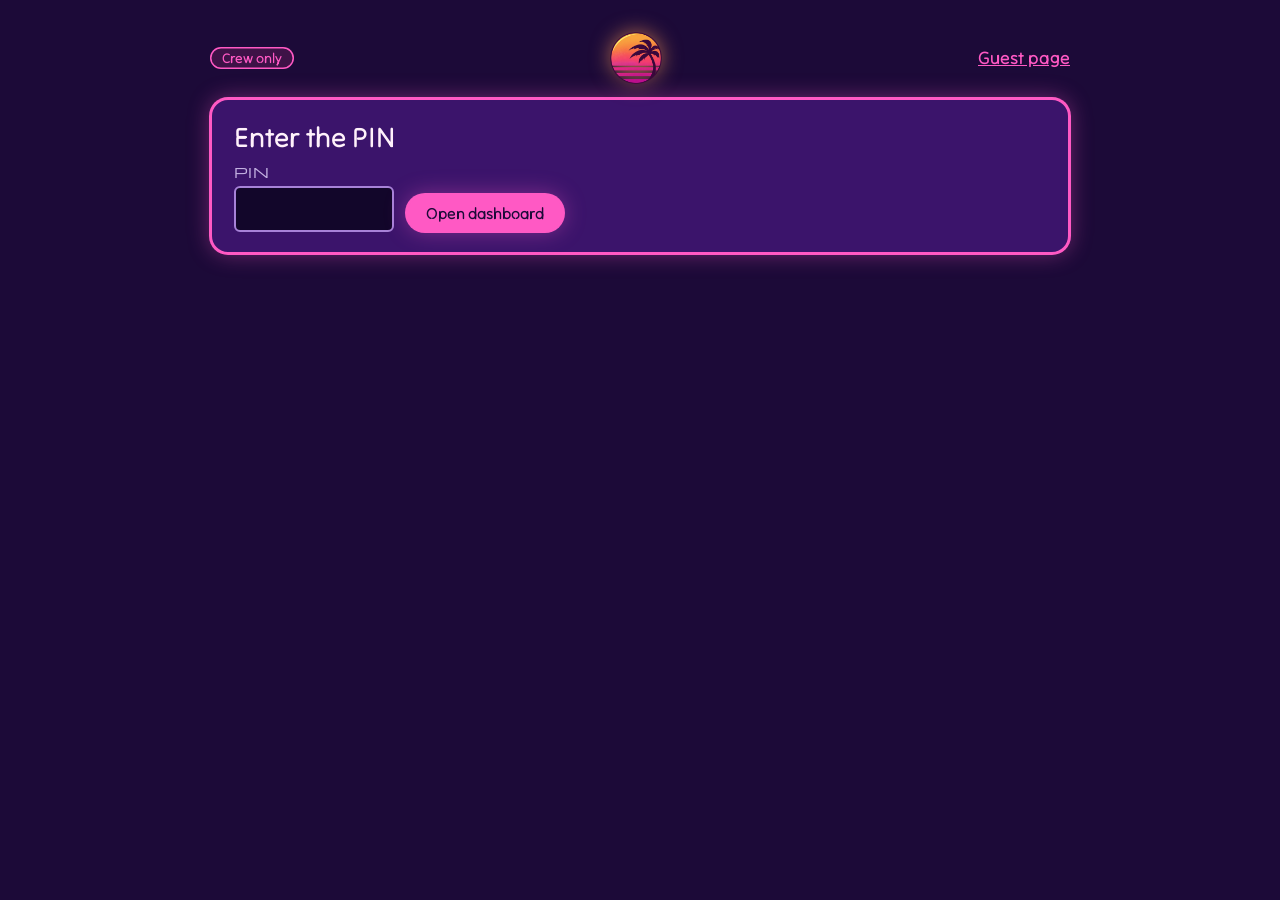
==== commit 0de13883: "Crew meter, snacks, guest list, mission tags." ====
--- a/admin.html
+++ b/admin.html
@@ -7,7 +7,7 @@
 <title>Steal 2027: crew dashboard</title>
 <link rel="preconnect" href="https://fonts.googleapis.com">
 <link rel="stylesheet" href="https://fonts.googleapis.com/css2?family=Michroma&family=Tilt+Neon&family=Yellowtail&display=swap">
-<link rel="stylesheet" href="styles.css?v=20261125e">
+<link rel="stylesheet" href="styles.css?v=20261126f">
 </head>
 <body>
 <main class="page" style="max-width: 900px">
@@ -54,14 +54,14 @@
         <button type="button" role="tab" class="seg-btn" id="seg-todo" aria-selected="true">Still needed</button>
         <button type="button" role="tab" class="seg-btn" id="seg-all" aria-selected="false">Everything</button>
       </div>
-      <h3 class="adm-sub">Your run <span class="muted small">Tap to check off</span></h3>
+      <h3 class="adm-sub">Your run <span class="muted small instruct">Tap to check off</span></h3>
       <div id="host-list" class="check-groups"></div>
       <form id="host-add" class="host-add" novalidate>
         <label class="sr-only" for="host-new">Add something to your run</label>
         <input id="host-new" maxlength="80" placeholder="Add something to your run" autocomplete="off">
         <button class="btn btn-primary" type="submit">Add</button>
       </form>
-      <h3 class="adm-sub">From the crew <span class="muted small">Checks itself as guests claim</span></h3>
+      <h3 class="adm-sub">From the crew <span class="muted small instruct">Checks itself as guests claim. Tap a name to edit it.</span></h3>
       <ul id="crew-checks" class="check-list"></ul>
     </section>
 
@@ -74,7 +74,7 @@
       <div class="adm-card-head"><h2 id="also-h2" class="adm-h">Also bringing</h2></div>
       <h3 class="adm-sub">Beer</h3>
       <ul class="adm-rows" id="t-beer"></ul>
-      <h3 class="adm-sub">Something else</h3>
+      <h3 class="adm-sub">Snacks</h3>
       <ul class="adm-rows" id="t-writeins"></ul>
     </section>
 
@@ -84,8 +84,20 @@
     </section>
   </div>
 </main>
-<script src="config.js?v=20261125e"></script>
-<script src="shared.js?v=20261125e"></script>
-<script src="admin.js?v=20261125e"></script>
+<dialog id="edit-dialog" class="bring-dialog" aria-labelledby="edit-title">
+  <form id="edit-form" class="dialog-body" novalidate>
+    <p class="drink-name" id="edit-title" style="font-size: 32px; line-height: 38px">Edit</p>
+    <div id="edit-fields" class="edit-fields"></div>
+    <p class="status" id="edit-status" role="status"></p>
+    <div class="dialog-actions edit-actions">
+      <button class="btn btn-quiet edit-remove" type="button" id="edit-remove" hidden>Remove</button>
+      <button class="btn btn-quiet" type="button" data-close>Cancel</button>
+      <button class="btn btn-primary" type="submit">Save</button>
+    </div>
+  </form>
+</dialog>
+<script src="config.js?v=20261126f"></script>
+<script src="shared.js?v=20261126f"></script>
+<script src="admin.js?v=20261126f"></script>
 </body>
 </html>
--- a/styles.css
+++ b/styles.css
@@ -402,9 +402,27 @@
   align-self: flex-start; max-width: 86%; padding: 10px 14px; border-radius: 18px 18px 18px 6px;
   background: rgba(59, 20, 107, 0.92); border: 1.5px solid #ff59c4; font-size: 17px; line-height: 24px;
 }
-.bubbles li.typing { color: #c4b2e2; letter-spacing: 0.2em; }
+/* iMessage-style typing bubble: three dots hop one after another */
+.bubbles li.typing { display: inline-flex; align-items: center; gap: 5px; padding: 12px 14px; min-height: 0; }
+.bubbles li.typing .dot { width: 8px; height: 8px; border-radius: 50%; background: #c4b2e2; opacity: 0.55; }
+@media (prefers-reduced-motion: no-preference) {
+  .bubbles li.typing .dot { animation: dot-hop 1.1s ease-in-out infinite; }
+  .bubbles li.typing .dot:nth-child(2) { animation-delay: 0.15s; }
+  .bubbles li.typing .dot:nth-child(3) { animation-delay: 0.3s; }
+  @keyframes dot-hop { 0%, 60%, 100% { transform: translateY(0); opacity: 0.55; } 30% { transform: translateY(-5px); opacity: 1; } }
+}
 @media (prefers-reduced-motion: no-preference) { .bubbles li { animation: bubble-in 220ms ease-out both; } @keyframes bubble-in { from { opacity: 0; transform: translateY(8px); } } }
 .call-go { margin-top: 14px; }
+.type-caret { display: inline-block; width: 2px; height: 1.1em; margin-left: 2px; vertical-align: -0.15em; background: currentColor; animation: caret-blink 0.8s steps(1) infinite; }
+@keyframes caret-blink { 50% { opacity: 0; } }
+/* "I'm in" pulses a neon glow so it reads as the thing to tap */
+@media (prefers-reduced-motion: no-preference) {
+  .call-go.typed { animation: go-pulse 1.8s ease-in-out infinite; }
+  @keyframes go-pulse {
+    0%, 100% { box-shadow: 0 0 0 0 rgba(255, 89, 196, 0.55), 0 0 12px rgba(255, 89, 196, 0.35); }
+    50% { box-shadow: 0 0 0 8px rgba(255, 89, 196, 0), 0 0 28px rgba(255, 89, 196, 0.85); }
+  }
+}
 
 /* Crew counter, footer links */
 .link-btn { border: 0; background: none; padding: 0; font: 600 15px/20px "Tilt Neon", system-ui, sans-serif; color: var(--ink-muted); text-decoration: underline; cursor: pointer; }
@@ -549,13 +567,20 @@
 [data-theme="night"] .art-day, [data-theme="golden"] .art-night { display: none; }
 .mission-tag { display: inline-flex; align-items: center; min-width: 0; }
 /* "Side mission" replaces "New mission" on the Drinks tab */
-.mission-tag .when-side, html.on-side-mission .mission-tag .when-main { display: none; }
-html.on-side-mission[data-theme="night"] .mission-tag .when-side.art-night, html.on-side-mission[data-theme="golden"] .mission-tag .when-side.art-day { display: block; }
+/* Only the lettering for the current tab shows (html[data-mission] is set by app.js) */
+.mission-tag img { display: none !important; }
+html[data-mission="main"][data-theme="night"] .mission-tag .mt-main.art-night, html[data-mission="main"][data-theme="golden"] .mission-tag .mt-main.art-day,
+html[data-mission="side"][data-theme="night"] .mission-tag .mt-side.art-night, html[data-mission="side"][data-theme="golden"] .mission-tag .mt-side.art-day,
+html[data-mission="suit"][data-theme="night"] .mission-tag .mt-suit.art-night, html[data-mission="suit"][data-theme="golden"] .mission-tag .mt-suit.art-day,
+html[data-mission="rv"][data-theme="night"] .mission-tag .mt-rv.art-night, html[data-mission="rv"][data-theme="golden"] .mission-tag .mt-rv.art-day,
+html:not([data-mission])[data-theme="night"] .mission-tag .mt-main.art-night, html:not([data-mission])[data-theme="golden"] .mission-tag .mt-main.art-day { display: block !important; }
 /* Fills the topbar up to the sun/moon. Its height matches the 52px badge wherever the screen is wide enough;
    on phones the full width only allows about 28px of height. */
 .topbar:has(.mission-tag) { flex-wrap: nowrap; }
 .topbar .mission-tag { flex: 1 1 auto; min-width: 0; margin-right: 14px; }
-.mission-tag img { display: block; width: 100%; max-width: 532px; height: auto; }
+/* Every tag is set to the same letter height (what "New mission" gets when it fills the bar), so short words like
+   "Suit up" don't blow up bigger; they just take less width. */
+.mission-tag img { width: auto; max-width: 100%; height: min(52px, calc((100vw - 110px) / 9.8)); }
 .mission-title { margin: 6px auto 4px; display: flex; justify-content: center; }
 .mission-title img { display: block; width: min(100%, 320px); height: auto; }
 .mission-title .when-failed, #rsvp-step-done.is-failed .mission-title .when-passed { display: none; }
@@ -824,3 +849,112 @@
 .is-open .recipe-src { color: var(--owe); }
 .recipe-steps { margin: 4px 0 0; padding-left: 22px; display: flex; flex-direction: column; gap: 6px; font-size: 15px; line-height: 21px; }
 .recipe-steps li::marker { color: var(--act); font-weight: 700; }
+/* Crew-only edit dialog */
+.edit-fields { display: flex; flex-direction: column; gap: 12px; }
+.edit-fields .field { display: flex; flex-direction: column; gap: 4px; }
+.edit-actions .edit-remove { margin-right: auto; color: var(--owe); }
+.who-pill { padding: 2px 10px; }
+/* No focus box or tap flash for touch and mouse. The ring only comes back after someone presses Tab,
+   so keyboard users can still see where they are. html.kb is set by shared.js. */
+html { -webkit-tap-highlight-color: transparent; }
+html:not(.kb) :focus, html:not(.kb) :focus-visible { outline: none !important; }
+html:not(.kb) .check-input:focus-visible + .check-box { outline: none; }
+html:not(.kb) .crew-name:focus-visible:not(:hover) { border-color: inherit; background: inherit; }
+/* Beer run and Snack run: side by side on wide screens, stacked on phones */
+.bring-grid { align-items: start; }
+.snack-picks-wrap { padding: 14px 16px 0; display: flex; flex-direction: column; gap: 8px; }
+.snack-picks .chip-add { min-height: 38px; }
+.snack-picks .chip-add:active { transform: scale(0.96); }
+/* Crew card as a heist meter: the score, one slot per drink, a nudge toward the closest drink, then the crew */
+.heist-meter { display: flex; flex-direction: column; gap: 10px; }
+.heist-score { display: flex; align-items: baseline; gap: 10px; }
+.heist-num { font: 400 40px/1 Michroma, sans-serif; color: var(--ink); letter-spacing: -0.02em; }
+.heist-of { font-size: 0.5em; color: var(--ink-muted); margin-left: 2px; }
+.heist-label { font-size: 15px; line-height: 20px; color: var(--ink-muted); }
+.heist-slots { list-style: none; margin: 0; padding: 0; display: grid; grid-template-columns: repeat(8, 1fr); gap: 6px; }
+.heist-cell { display: block; }
+.heist-slot { position: relative; display: block; width: 100%; height: 30px; padding: 0; border-radius: 8px; border: 2px solid var(--art-6); background: var(--sunk); overflow: hidden; cursor: pointer; -webkit-tap-highlight-color: transparent; }
+.heist-slot:hover, .heist-cell.is-open .heist-slot { border-color: var(--goal); }
+.heist-fill { position: absolute; left: 0; right: 0; bottom: 0; background: linear-gradient(0deg, var(--art-3), var(--art-4)); opacity: 0.75; transition: height 500ms ease; }
+.heist-slot.is-ready { border-color: var(--grow); }
+.heist-slot.is-ready .heist-fill { background: var(--grow); opacity: 1; }
+[data-theme="night"] .heist-slot.is-ready { box-shadow: 0 0 10px var(--grow); }
+.heist-next { display: flex; flex-direction: column; align-items: flex-start; gap: 2px; width: 100%; text-align: left; padding: 10px 14px; border-radius: 12px;
+  border: 1.5px dashed var(--art-6); background: var(--act-soft); color: var(--ink); font: 500 15px/20px "Tilt Neon", system-ui, sans-serif; cursor: pointer; }
+.heist-next:hover { border-style: solid; }
+.heist-next:disabled { cursor: default; border-style: solid; border-color: var(--grow); background: var(--grow-soft); }
+.heist-next-k { font: 400 11px/16px Michroma, sans-serif; letter-spacing: 0.04em; text-transform: uppercase; color: var(--goal); }
+.heist-next { display: grid; grid-template-columns: 1fr auto; column-gap: 12px; align-items: center; }
+.heist-next-k { grid-column: 1; }
+.heist-next-t { grid-column: 1; }
+.heist-next::after { content: "\2192"; grid-column: 2; grid-row: 1 / span 2; font-size: 20px; color: var(--art-6); }
+.heist-next:disabled::after { content: none; }
+.crew-roll { display: flex; flex-direction: column; gap: 8px; padding-top: 12px; border-top: 1px solid var(--line); }
+.crew-count { margin: 0; font: 400 12px/18px Michroma, sans-serif; letter-spacing: 0.03em; color: var(--ink-muted); }
+.crew-name { display: inline-flex; align-items: center; gap: 8px; padding: 0 12px 0 3px; min-height: 34px; }
+.crew-badge { width: 26px; height: 26px; font-size: 12px; }
+.crew-name.is-me .crew-badge { box-shadow: 0 0 0 2px var(--sunk), 0 0 0 3.5px var(--grow); }
+@media (prefers-reduced-motion: no-preference) {
+  /* Blooms out from the card's normal look, then eases back to it (no from/to keyframes, so it starts and ends on the card's own shadow) */
+  .drink-card.flash { animation: card-bloom 1.8s ease-in-out; }
+  @keyframes card-bloom { 35% { box-shadow: 0 0 0 3px #ff59c4, 0 0 32px 10px rgba(255, 89, 196, 0.85), 0 0 80px 24px rgba(255, 89, 196, 0.45); } }
+}
+/* Bigger crew title, tighter space around it */
+.crew-card { padding-top: 14px; }
+.crew-card .crew-head { margin-bottom: -4px; }
+.pop-status { margin: 0 0 6px; font: 500 13px/18px "Tilt Neon", system-ui, sans-serif; color: var(--ink-muted); }
+.pop-status.is-ready { margin: 0; color: var(--grow); font-weight: 600; }
+/* Drink slot pop-up: still needed vs covered */
+.pop-group { margin: 8px 0 4px; font: 400 10px/14px Michroma, sans-serif; letter-spacing: 0.05em; text-transform: uppercase; }
+.pop-group.is-need { color: var(--owe); }
+.pop-group.is-got { color: var(--grow); }
+.person-pop .pop-list li { display: flex; align-items: baseline; gap: 8px; padding-left: 0; border-left: 0; }
+.pop-mark { flex-shrink: 0; width: 12px; height: 12px; border-radius: 50%; align-self: center; }
+.pop-need .pop-mark { border: 2px dashed var(--owe); }
+.pop-need.is-liquor .pop-mark { border-color: var(--goal); }
+.pop-got .pop-mark { background: var(--grow); }
+.pop-got { color: var(--ink-muted) !important; }
+.pop-who { margin-left: auto; padding-left: 8px; font-size: 12px; color: var(--ink-muted); white-space: nowrap; }
+.heist-cell .person-pop { min-width: 220px; max-width: min(280px, calc(100vw - 32px)); }
+/* Lines that tell guests what to do read as instructions */
+.instruct { font-style: italic; }
+/* Public guest list pop-up */
+.guest-list { min-height: calc(5 * 44px + 4 * 8px); }
+.guest-brings { color: var(--ink); opacity: 0.85; }
+.guests-link { align-self: flex-start; }
+/* Slot cards: the drink name at the top is a button that jumps to that drink */
+.heist-cell .person-pop { pointer-events: auto; }
+.heist-cell .person-pop::before { content: ""; position: absolute; left: 0; right: 0; top: -10px; height: 10px; } /* keeps hover alive across the gap */
+.pop-name { display: flex; align-items: center; justify-content: space-between; gap: 10px; width: 100%; margin: 0 0 6px; padding: 8px 10px; border-radius: 10px;
+  border: 1.5px solid var(--art-6); background: var(--act-soft); color: var(--ink); cursor: pointer; text-align: left;
+  font: 400 12px/16px Michroma, sans-serif; letter-spacing: 0.04em; text-transform: uppercase; }
+.pop-name-t { text-decoration: underline; text-decoration-color: var(--art-6); text-underline-offset: 3px; text-decoration-thickness: 2px; }
+.pop-name-arrow { font: 600 18px/1 "Tilt Neon", system-ui, sans-serif; color: var(--art-6); transition: transform 150ms ease; }
+.pop-name:hover { background: var(--art-6); color: #1c0a38; }
+.pop-name:hover .pop-name-t { text-decoration-color: currentColor; }
+.pop-name:hover .pop-name-arrow { color: #1c0a38; transform: translateX(3px); }
+#scroll-room { margin-top: -14px; }
+/* Shorter buttons everywhere: chips match the selected-liquor chips (36px), main buttons sit just above */
+.btn { min-height: 38px; padding: 0 18px; }
+.chip-add, .snack-picks .chip-add, button.chip-also, .chip-done, .chip-house { min-height: 36px; }
+.mylist-btn { height: 36px; min-height: 36px; }
+.crew-head { min-height: 36px; }
+.guest-pager { display: flex; align-items: center; justify-content: space-between; gap: 12px; }
+.pager-btn { width: 36px; height: 36px; display: grid; place-items: center; border-radius: 50%; border: 2px solid var(--art-6); background: var(--act-soft); color: var(--ink); cursor: pointer; }
+.pager-btn svg { fill: none; stroke: currentColor; stroke-width: 2.5; stroke-linecap: round; stroke-linejoin: round; }
+.pager-btn:hover:not(:disabled) { background: var(--art-6); color: #1c0a38; }
+.pager-btn:disabled { opacity: 0.35; cursor: default; }
+.pager-text { font: 400 11px/16px Michroma, sans-serif; letter-spacing: 0.04em; text-transform: uppercase; color: var(--ink-muted); }
+/* At midnight: label above, bigger Mission Passed lettering on the photo */
+#mission-slot { display: flex; flex-direction: column; gap: 14px; }
+.mission-photo .mission-words > * { max-width: 92%; }
+.mission-photo .mission-art { width: 88%; }
+.mission-art img { max-width: 560px; }
+.mission-photo .mission-art { margin-top: 6px; }
+.ready-above { display: flex; margin-bottom: 2px; }
+/* Mission Passed lettering spans the full width of the card */
+.mission-photo .mission-words { align-self: stretch; width: 100%; }
+.mission-photo .mission-words > .mission-art { max-width: none; width: 100%; }
+.mission-photo .mission-art img { width: 100%; max-width: none; }
+.snack-picks-wrap { padding-bottom: 14px; }
+.snack-picks-wrap { padding-top: 14px; }
